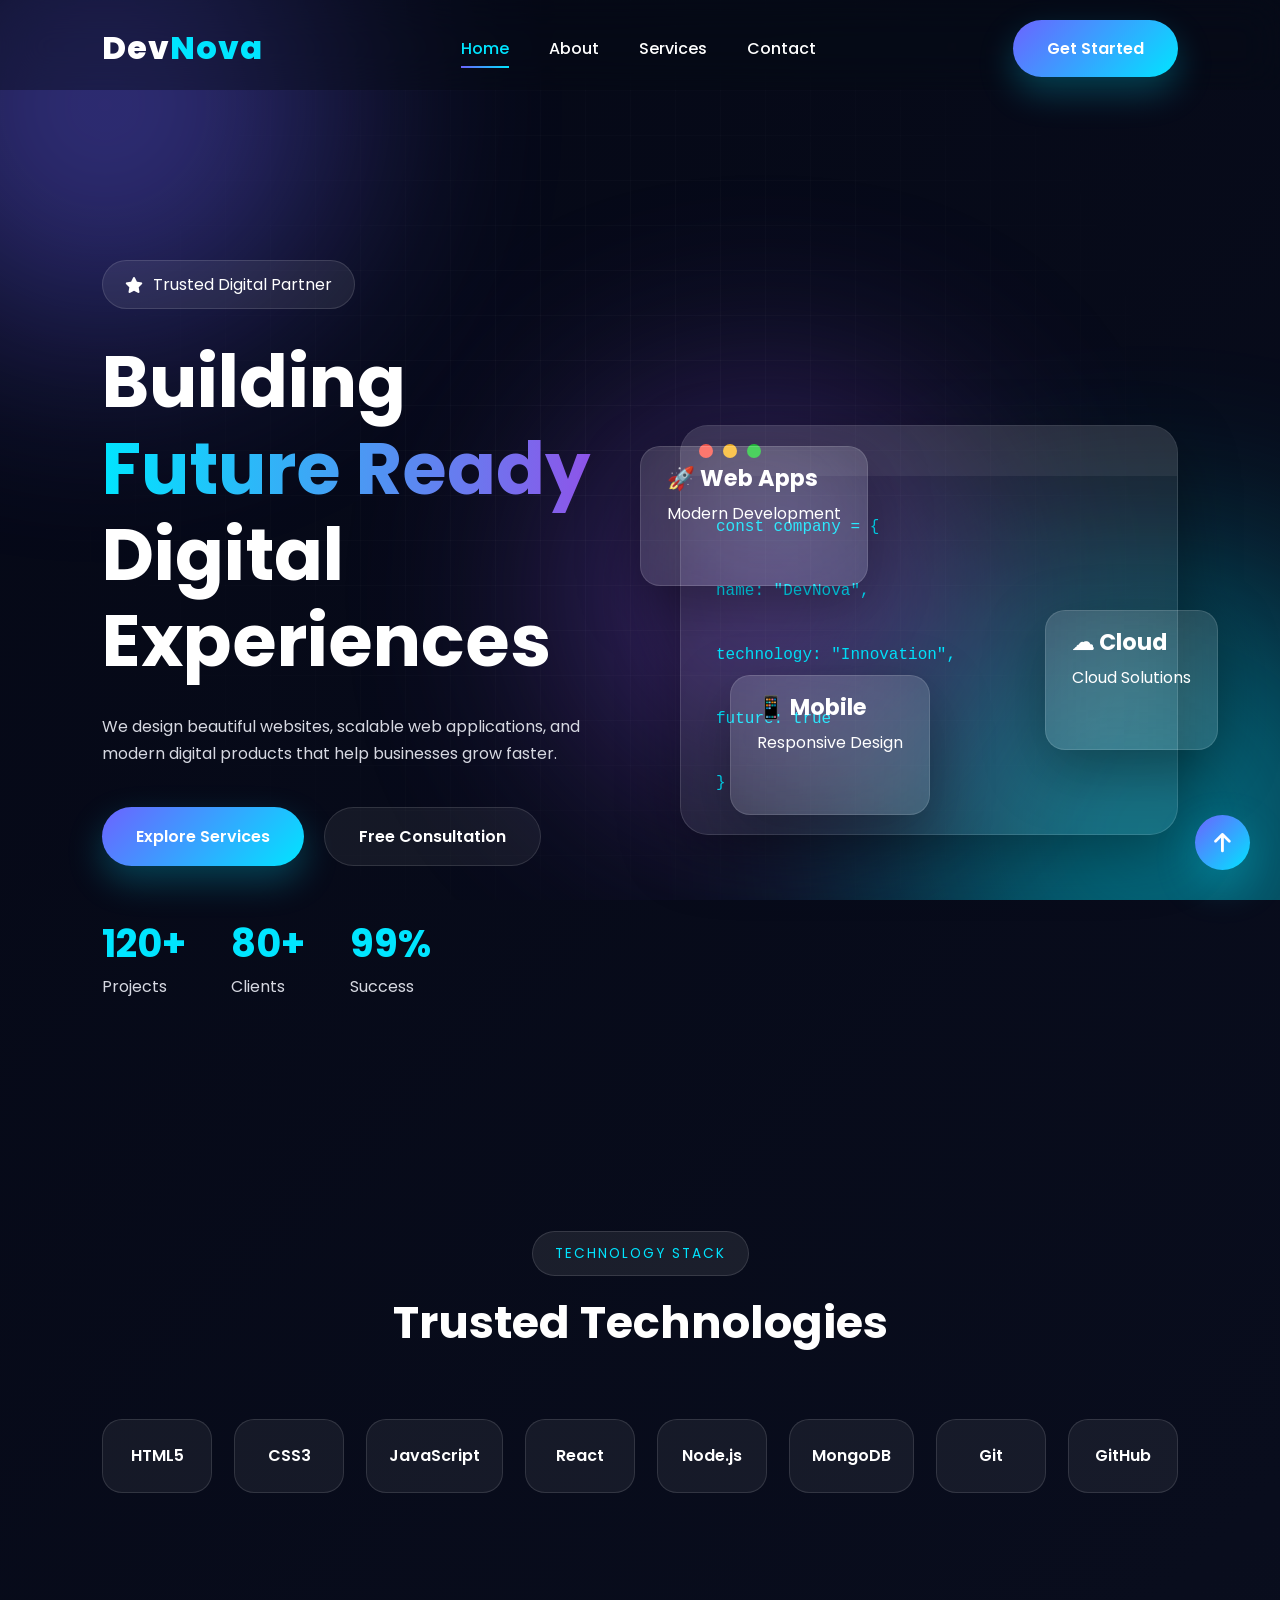
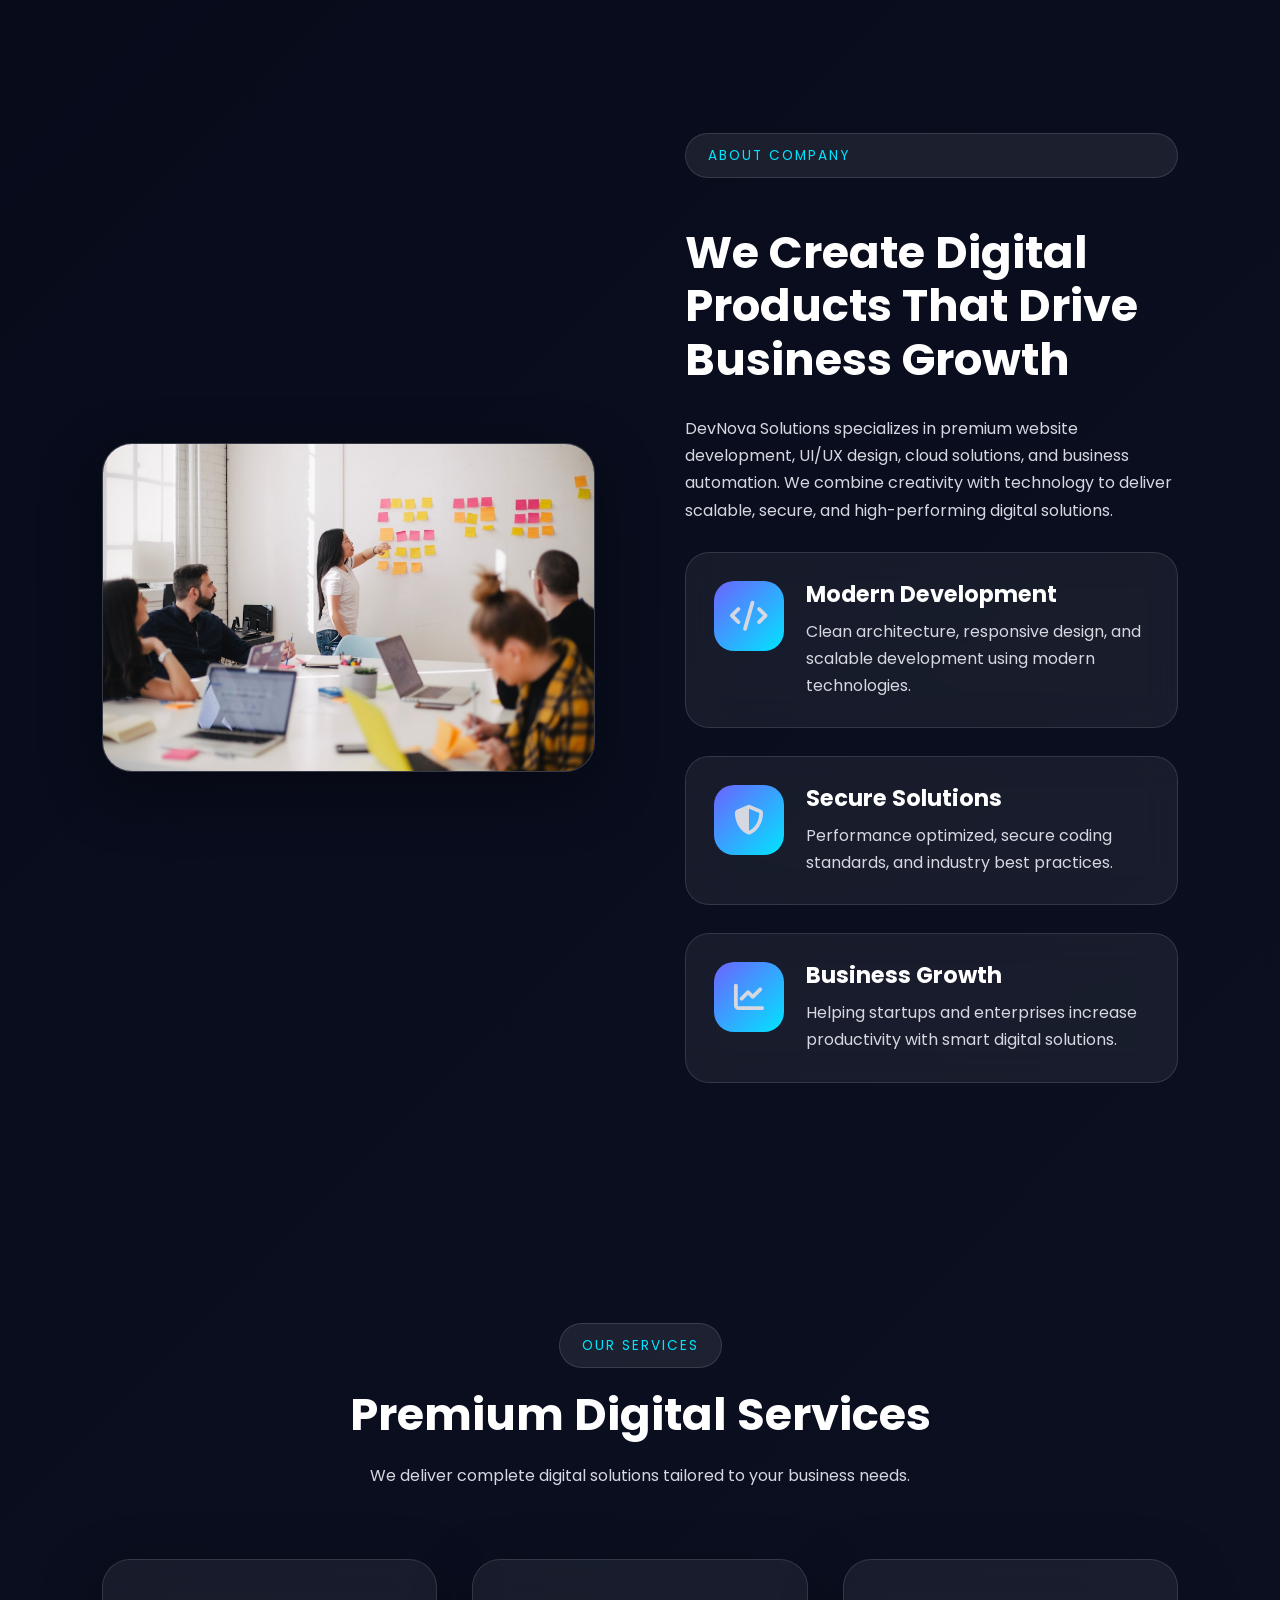
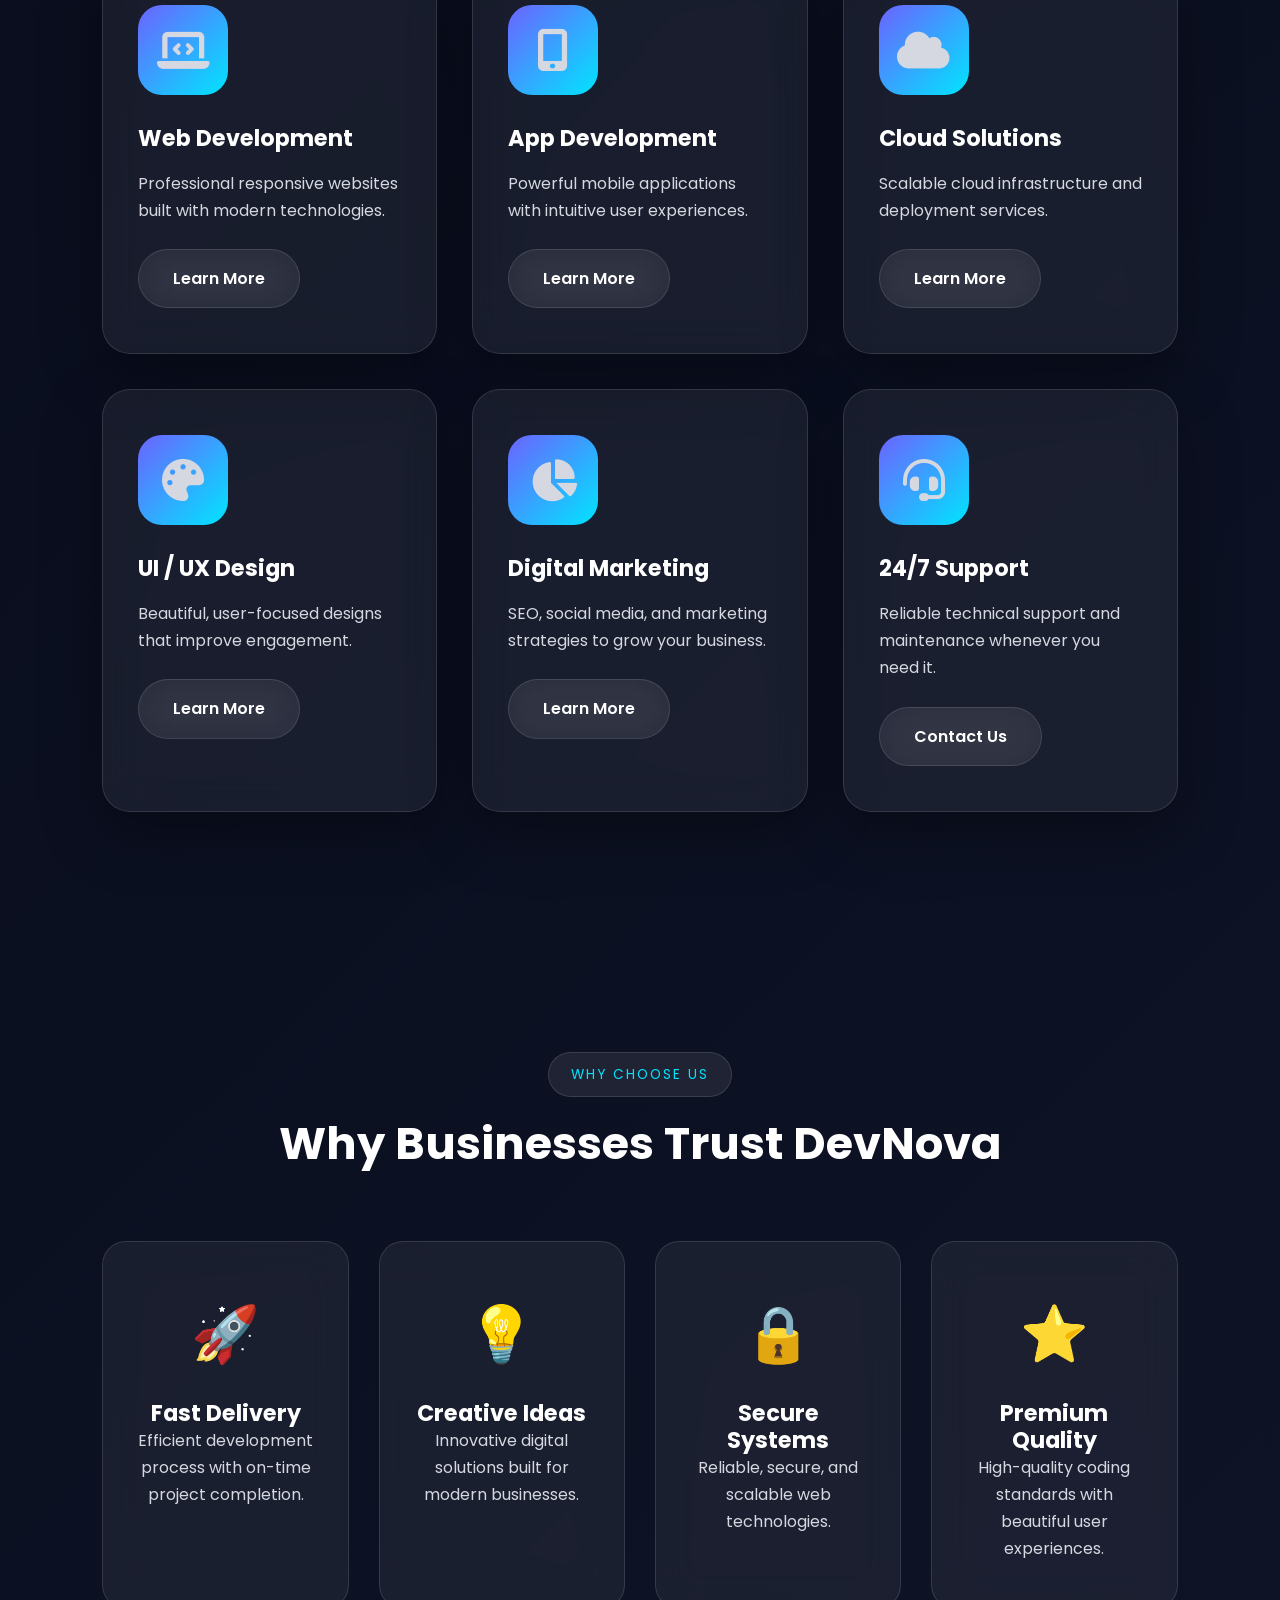
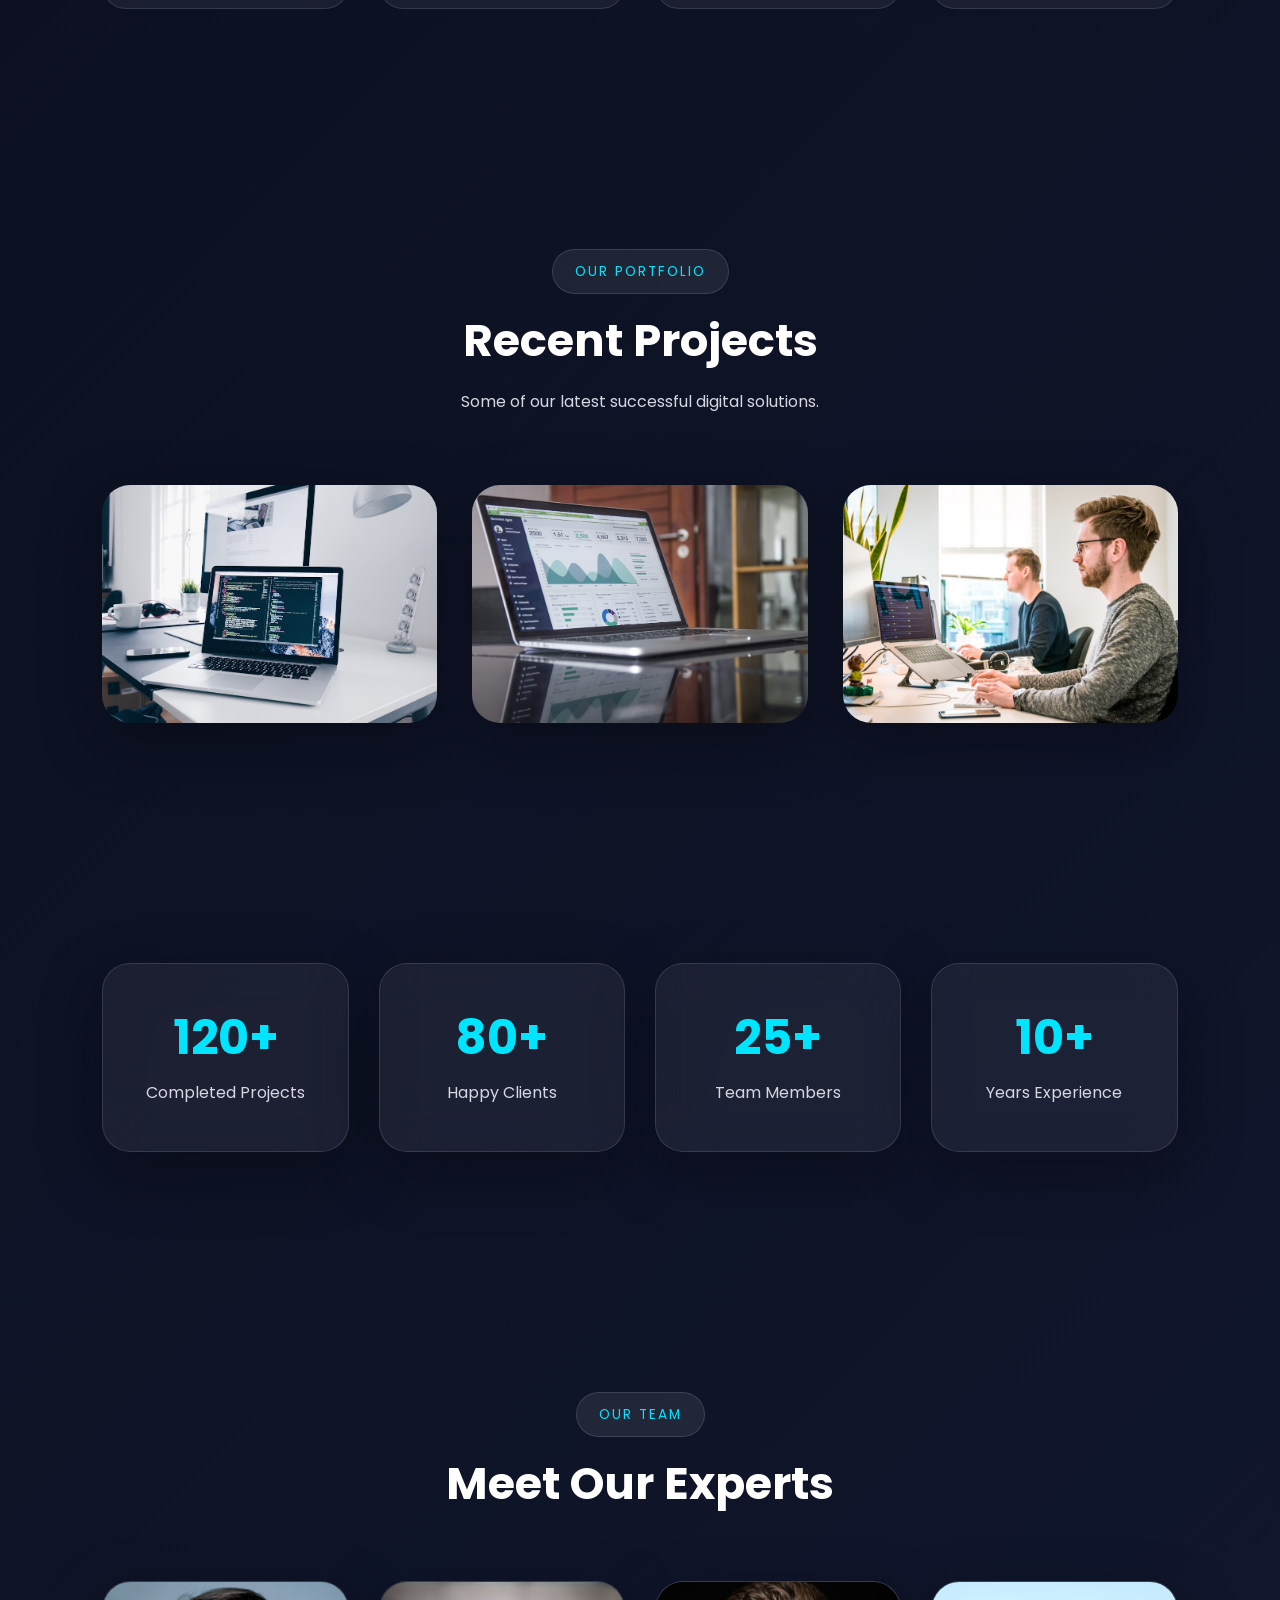
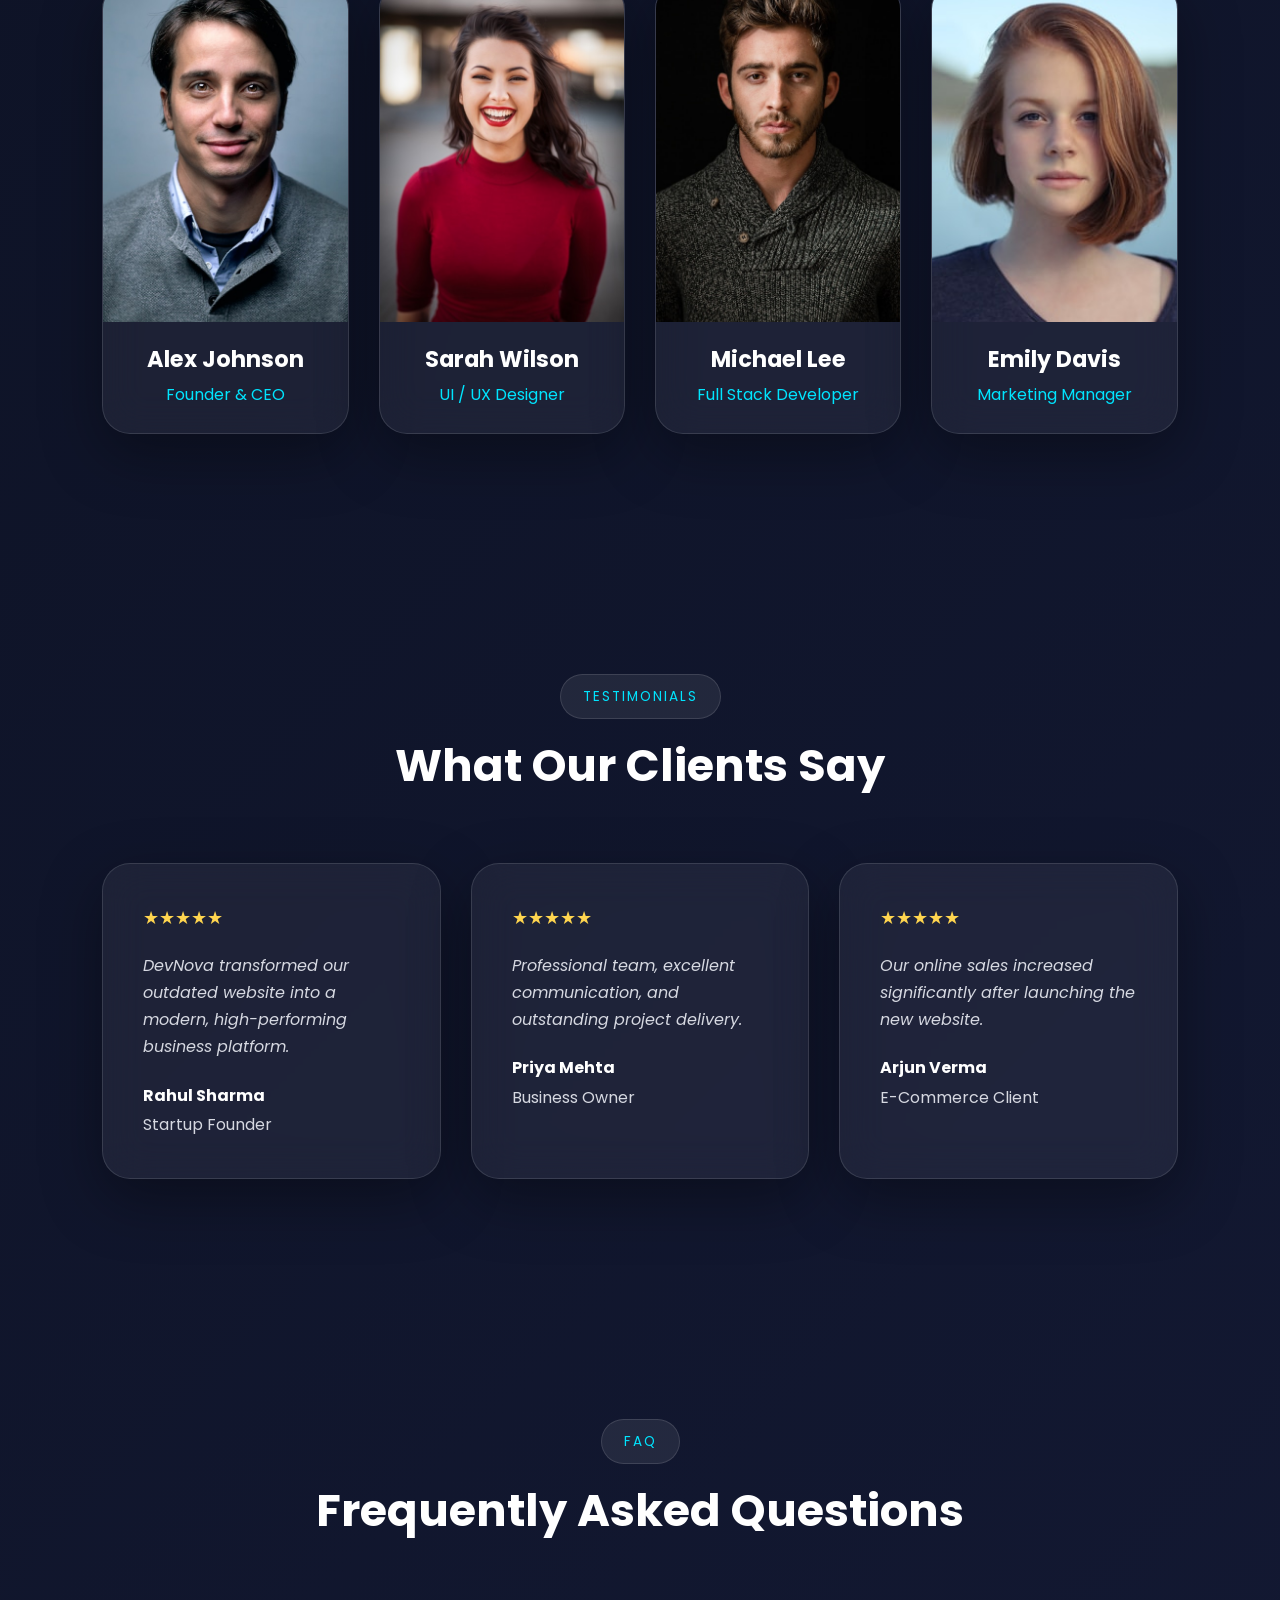
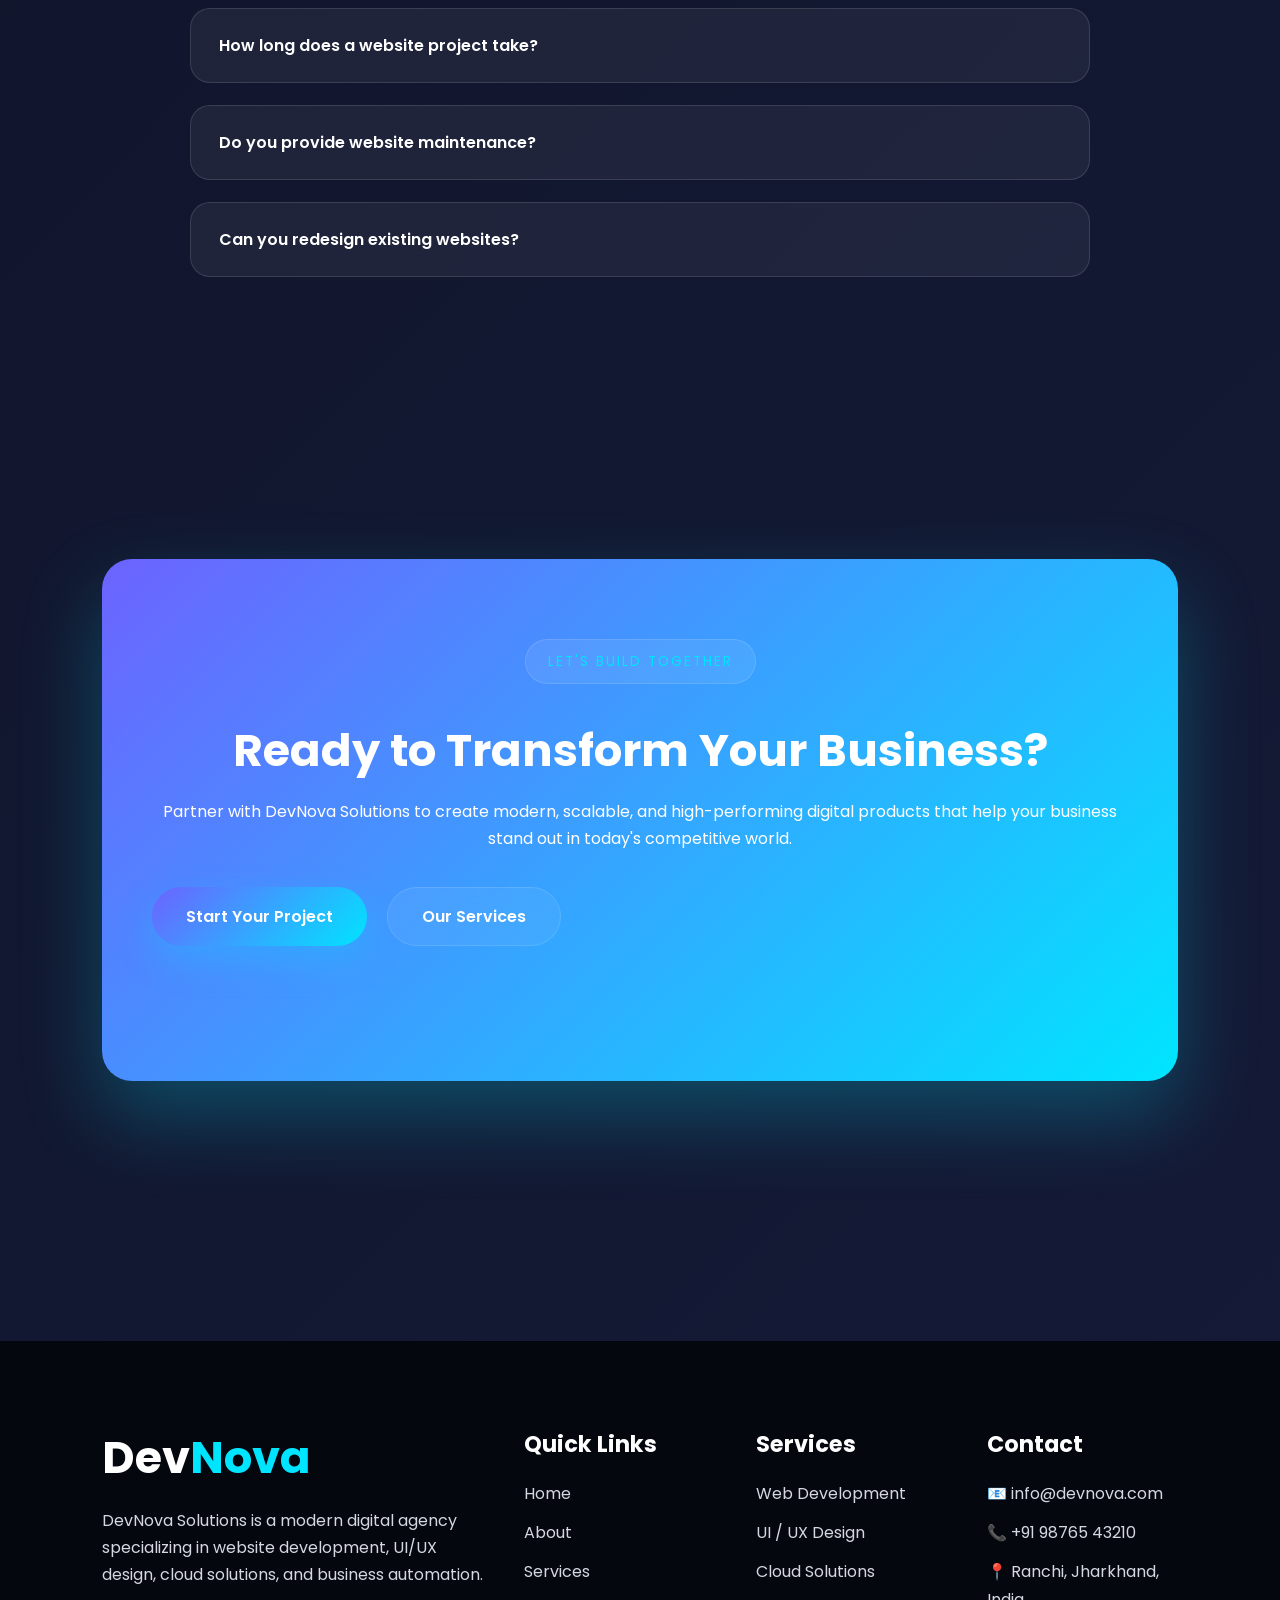
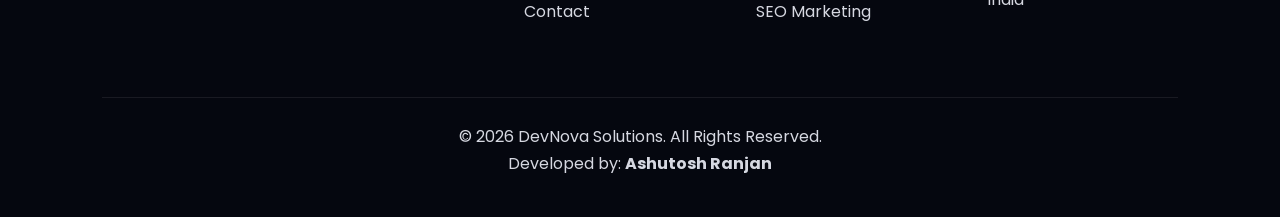
==== Week-04-WebDevelopment/index.html @ 5e46c058 "Add Week 04 Complete Web Development Project" ====
<!DOCTYPE html>
<html lang="en">

<head>

<meta charset="UTF-8">

<meta name="viewport" content="width=device-width, initial-scale=1.0">

<title>DevNova Solutions | Digital Innovation</title>

<meta name="description" content="Premium Web Development Company">

<link rel="preconnect" href="https://fonts.googleapis.com">

<link rel="preconnect" href="https://fonts.gstatic.com" crossorigin>

<link href="https://fonts.googleapis.com/css2?family=Poppins:wght@300;400;500;600;700;800&display=swap" rel="stylesheet">

<link rel="stylesheet" href="https://cdnjs.cloudflare.com/ajax/libs/font-awesome/6.6.0/css/all.min.css">

<link rel="stylesheet" href="css/style.css">

</head>

<body>

<div class="loader">
    <div class="loader-ring"></div>
</div>

<div class="progress-bar"></div>

<div class="background">

    <div class="blob blob1"></div>

    <div class="blob blob2"></div>

    <div class="blob blob3"></div>

    <div class="grid"></div>

</div>

<header>

<nav class="navbar">

<a href="index.html" class="logo">

Dev<span>Nova</span>

</a>

<ul class="nav-links">

<li><a href="index.html" class="active">Home</a></li>

<li><a href="about.html">About</a></li>

<li><a href="services.html">Services</a></li>

<li><a href="contact.html">Contact</a></li>

</ul>

<div class="nav-buttons">

<a href="contact.html" class="btn-primary">

Get Started

</a>

<div class="menu-toggle">

<span></span>

<span></span>

<span></span>

</div>

</div>

</nav>

</header>

<section class="hero">

<div class="hero-container">

<div class="hero-left">

<div class="hero-badge">

<i class="fas fa-star"></i>

Trusted Digital Partner

</div>

<h1>

Building

<span>Future Ready</span>

Digital Experiences

</h1>

<p>

We design beautiful websites, scalable web applications, and modern digital products that help businesses grow faster.

</p>

<div class="hero-buttons">

<a href="services.html" class="btn-primary">

Explore Services

</a>

<a href="contact.html" class="btn-secondary">

Free Consultation

</a>

</div>

<div class="hero-stats">

<div>

<h2>120+</h2>

<p>Projects</p>

</div>

<div>

<h2>80+</h2>

<p>Clients</p>

</div>

<div>

<h2>99%</h2>

<p>Success</p>

</div>

</div>

</div>

<div class="hero-right">

<div class="glass-window">

<div class="window-top">

<span></span>

<span></span>

<span></span>

</div>

<pre>
const company = {

name: "DevNova",

technology: "Innovation",

future: true

}
</pre>

</div>

<div class="floating-card card-one">

<h3>🚀 Web Apps</h3>

<p>Modern Development</p>

</div>

<div class="floating-card card-two">

<h3>☁ Cloud</h3>

<p>Cloud Solutions</p>

</div>

<div class="floating-card card-three">

<h3>📱 Mobile</h3>

<p>Responsive Design</p>

</div>

</div>

</div>

</section>

<section class="brands">

<div class="container">

<div class="section-title">

<span class="section-tag">

Technology Stack

</span>

<h2>

Trusted Technologies

</h2>

</div>

<div class="brand-slider">

<div>HTML5</div>

<div>CSS3</div>

<div>JavaScript</div>

<div>React</div>

<div>Node.js</div>

<div>MongoDB</div>

<div>Git</div>

<div>GitHub</div>

</div>

</div>

</section>

<section class="about">

<div class="about-container">

<div class="about-image">

<div class="image-card">

<img src="images/about/about-company.jpg" alt="About DevNova">

</div>

</div>

<div class="about-content">

<div class="section-tag">

About Company

</div>

<h2>

We Create Digital Products That Drive Business Growth

</h2>

<p>

DevNova Solutions specializes in premium website development, UI/UX design, cloud solutions, and business automation. We combine creativity with technology to deliver scalable, secure, and high-performing digital solutions.

</p>

<div class="feature-box">

<div class="feature-icon">

<i class="fas fa-code"></i>

</div>

<div>

<h3>Modern Development</h3>

<p>

Clean architecture, responsive design, and scalable development using modern technologies.

</p>

</div>

</div>

<div class="feature-box">

<div class="feature-icon">

<i class="fas fa-shield-alt"></i>

</div>

<div>

<h3>Secure Solutions</h3>

<p>

Performance optimized, secure coding standards, and industry best practices.

</p>

</div>

</div>

<div class="feature-box">

<div class="feature-icon">

<i class="fas fa-chart-line"></i>

</div>

<div>

<h3>Business Growth</h3>

<p>

Helping startups and enterprises increase productivity with smart digital solutions.

</p>

</div>

</div>

</div>

</div>

</section>

<section class="services">

<div class="container">

<div class="section-title">

<span class="section-tag">

Our Services

</span>

<h2>

Premium Digital Services

</h2>

<p>

We deliver complete digital solutions tailored to your business needs.

</p>

</div>

<div class="services-grid">

<div class="service-card">

<div class="service-icon">

<i class="fas fa-laptop-code"></i>

</div>

<h3>Web Development</h3>

<p>

Professional responsive websites built with modern technologies.

</p>

<a href="services.html" class="btn-secondary">

Learn More

</a>

</div>

<div class="service-card">

<div class="service-icon">

<i class="fas fa-mobile-alt"></i>

</div>

<h3>App Development</h3>

<p>

Powerful mobile applications with intuitive user experiences.

</p>

<a href="services.html" class="btn-secondary">

Learn More

</a>

</div>

<div class="service-card">

<div class="service-icon">

<i class="fas fa-cloud"></i>

</div>

<h3>Cloud Solutions</h3>

<p>

Scalable cloud infrastructure and deployment services.

</p>

<a href="services.html" class="btn-secondary">

Learn More

</a>

</div>

<div class="service-card">

<div class="service-icon">

<i class="fas fa-palette"></i>

</div>

<h3>UI / UX Design</h3>

<p>

Beautiful, user-focused designs that improve engagement.

</p>

<a href="services.html" class="btn-secondary">

Learn More

</a>

</div>

<div class="service-card">

<div class="service-icon">

<i class="fas fa-chart-pie"></i>

</div>

<h3>Digital Marketing</h3>

<p>

SEO, social media, and marketing strategies to grow your business.

</p>

<a href="services.html" class="btn-secondary">

Learn More

</a>

</div>

<div class="service-card">

<div class="service-icon">

<i class="fas fa-headset"></i>

</div>

<h3>24/7 Support</h3>

<p>

Reliable technical support and maintenance whenever you need it.

</p>

<a href="contact.html" class="btn-secondary">

Contact Us

</a>

</div>

</div>

</div>

</section>

<section class="why-us">

<div class="container">

<div class="section-title">

<span class="section-tag">

Why Choose Us

</span>

<h2>

Why Businesses Trust DevNova

</h2>

</div>

<div class="why-grid">

<div class="why-card">

🚀

<h3>Fast Delivery</h3>

<p>

Efficient development process with on-time project completion.

</p>

</div>

<div class="why-card">

💡

<h3>Creative Ideas</h3>

<p>

Innovative digital solutions built for modern businesses.

</p>

</div>

<div class="why-card">

🔒

<h3>Secure Systems</h3>

<p>

Reliable, secure, and scalable web technologies.

</p>

</div>

<div class="why-card">

⭐

<h3>Premium Quality</h3>

<p>

High-quality coding standards with beautiful user experiences.

</p>

</div>

</div>

</div>

</section>

<section class="portfolio">

<div class="container">

<div class="section-title">

<span class="section-tag">

Our Portfolio

</span>

<h2>

Recent Projects

</h2>

<p>

Some of our latest successful digital solutions.

</p>

</div>

<div class="portfolio-grid">

<div class="portfolio-card">

<img src="images/gallery/project-1.jpg" alt="Project 1">

<div class="portfolio-overlay">

<h3>Business Website</h3>

<p>Modern Corporate Solution</p>

</div>

</div>

<div class="portfolio-card">

<img src="images/gallery/project-2.jpg" alt="Project 2">

<div class="portfolio-overlay">

<h3>E-Commerce Platform</h3>

<p>Online Shopping Experience</p>

</div>

</div>

<div class="portfolio-card">

<img src="images/gallery/project-3.jpg" alt="Project 3">

<div class="portfolio-overlay">

<h3>Mobile Dashboard</h3>

<p>Analytics & Reporting</p>

</div>

</div>

</div>

</div>

</section>

<section class="stats">

<div class="container">

<div class="stats-grid">

<div class="stat-card">

<h2>120+</h2>

<p>Completed Projects</p>

</div>

<div class="stat-card">

<h2>80+</h2>

<p>Happy Clients</p>

</div>

<div class="stat-card">

<h2>25+</h2>

<p>Team Members</p>

</div>

<div class="stat-card">

<h2>10+</h2>

<p>Years Experience</p>

</div>

</div>

</div>

</section>

<section class="team">

<div class="container">

<div class="section-title">

<span class="section-tag">

Our Team

</span>

<h2>

Meet Our Experts

</h2>

</div>

<div class="team-grid">

<div class="team-card">

<img src="images/team/member-1.jpg" alt="CEO">

<h3>Alex Johnson</h3>

<span>Founder & CEO</span>

</div>

<div class="team-card">

<img src="images/team/member-2.jpg" alt="Designer">

<h3>Sarah Wilson</h3>

<span>UI / UX Designer</span>

</div>

<div class="team-card">

<img src="images/team/member-3.jpg" alt="Developer">

<h3>Michael Lee</h3>

<span>Full Stack Developer</span>

</div>

<div class="team-card">

<img src="images/team/member-4.jpg" alt="Marketing">

<h3>Emily Davis</h3>

<span>Marketing Manager</span>

</div>

</div>

</div>

</section>

<section class="testimonials">

<div class="container">

<div class="section-title">

<span class="section-tag">

Testimonials

</span>

<h2>

What Our Clients Say

</h2>

</div>

<div class="testimonial-grid">

<div class="testimonial-card">

<p>

DevNova transformed our outdated website into a modern, high-performing business platform.

</p>

<h4>Rahul Sharma</h4>

<span>Startup Founder</span>

</div>

<div class="testimonial-card">

<p>

Professional team, excellent communication, and outstanding project delivery.

</p>

<h4>Priya Mehta</h4>

<span>Business Owner</span>

</div>

<div class="testimonial-card">

<p>

Our online sales increased significantly after launching the new website.

</p>

<h4>Arjun Verma</h4>

<span>E-Commerce Client</span>

</div>

</div>

</div>

</section>

<section class="faq">

<div class="container">

<div class="section-title">

<span class="section-tag">

FAQ

</span>

<h2>

Frequently Asked Questions

</h2>

</div>

<div class="faq-container">

<div class="faq-item">

<button class="faq-question">

How long does a website project take?

</button>

<div class="faq-answer">

<p>

Most business websites are completed within 2–6 weeks depending on the project scope.

</p>

</div>

</div>

<div class="faq-item">

<button class="faq-question">

Do you provide website maintenance?

</button>

<div class="faq-answer">

<p>

Yes. We offer maintenance, updates, backups, and technical support.

</p>

</div>

</div>

<div class="faq-item">

<button class="faq-question">

Can you redesign existing websites?

</button>

<div class="faq-answer">

<p>

Absolutely. We modernize outdated websites with better design, speed, and responsiveness.

</p>

</div>

</div>

</div>

</div>

</section>

<section class="cta">

<div class="cta-content">

<span class="section-tag">

Let's Build Together

</span>

<h2>

Ready to Transform Your Business?

</h2>

<p>

Partner with DevNova Solutions to create modern, scalable, and high-performing digital products that help your business stand out in today's competitive world.

</p>

<div class="hero-buttons">

<a href="contact.html" class="btn-primary">

Start Your Project

</a>

<a href="services.html" class="btn-secondary">

Our Services

</a>

</div>

</div>

</section>

<footer>

<div class="footer-container">

<div class="footer-column">

<h2>

Dev<span style="color:#00E5FF;">Nova</span>

</h2>

<p>

DevNova Solutions is a modern digital agency specializing in website development, UI/UX design, cloud solutions, and business automation.

</p>

</div>

<div class="footer-column">

<h3>

Quick Links

</h3>

<ul>

<li><a href="index.html">Home</a></li>

<li><a href="about.html">About</a></li>

<li><a href="services.html">Services</a></li>

<li><a href="contact.html">Contact</a></li>

</ul>

</div>

<div class="footer-column">

<h3>

Services

</h3>

<ul>

<li><a href="#">Web Development</a></li>

<li><a href="#">UI / UX Design</a></li>

<li><a href="#">Cloud Solutions</a></li>

<li><a href="#">SEO Marketing</a></li>

</ul>

</div>

<div class="footer-column">

<h3>

Contact

</h3>

<ul>

<li>📧 info@devnova.com</li>

<li>📞 +91 98765 43210</li>

<li>📍 Ranchi, Jharkhand, India</li>

</ul>

</div>

</div>

<div class="footer-bottom">

<p>

© 2026 DevNova Solutions. All Rights Reserved. <br>
Developed by: <strong>Ashutosh Ranjan</strong>

</p>

</div>

</footer>

<button class="back-to-top">

<i class="fas fa-arrow-up"></i>

</button>

<script src="js/script.js"></script>

</body>

</html>
---- Week-04-WebDevelopment/css/style.css ----
/*==================================================
GOOGLE FONT
==================================================*/

@import url('https://fonts.googleapis.com/css2?family=Poppins:wght@300;400;500;600;700;800&display=swap');

/*==================================================
CSS VARIABLES
==================================================*/

:root {
    --primary: #6C63FF;
    --secondary: #8E54E9;
    --accent: #00E5FF;
    --success: #00C896;
    --warning: #FFB800;
    --danger: #FF5F56;
    --dark: #070B14;
    --dark-light: #101828;
    --card: rgba(255,255,255,.08);
    --border: rgba(255,255,255,.12);
    --white: #FFFFFF;
    --text: #D6D8E1;
    --shadow: 0 20px 60px rgba(0,0,0,.35);
    --radius: 24px;
    --transition: .35s ease;
}

/*==================================================
RESET
==================================================*/

*{

    margin:0;

    padding:0;

    box-sizing:border-box;

}

html{

    scroll-behavior:smooth;

}

body{

    font-family:'Poppins',sans-serif;

    background:linear-gradient(135deg,#050816,#0D1224,#151B38);

    color:var(--text);

    overflow-x:hidden;

    line-height:1.7;

}

/*==================================================
GLOBAL
==================================================*/

img{

    display:block;

    width:100%;

    max-width:100%;

}

a{

    text-decoration:none;

    color:inherit;

}

button{

    font-family:inherit;

    cursor:pointer;

    border:none;

    outline:none;

}

ul{

    list-style:none;

}

section{

    position:relative;

    padding:120px 8%;

    overflow:hidden;

}

.container{

    width:100%;

    max-width:1350px;

    margin:auto;

}

/*==================================================
TYPOGRAPHY
==================================================*/

h1,
h2,
h3,
h4{

    color:var(--white);

    line-height:1.2;

    font-weight:700;

}

h1{

    font-size:4.5rem;

}

h2{

    font-size:2.8rem;

}

h3{

    font-size:1.4rem;

}

p{

    font-size:1rem;

    color:var(--text);

}

/*==================================================
CUSTOM SCROLLBAR
==================================================*/

::-webkit-scrollbar{

    width:10px;

}

::-webkit-scrollbar-track{

    background:#090B15;

}

::-webkit-scrollbar-thumb{

    background:linear-gradient(var(--primary),var(--accent));

    border-radius:20px;

}

/*==================================================
TEXT SELECTION
==================================================*/

::selection{

    background:var(--accent);

    color:#fff;

}

/*==================================================
LOADER
==================================================*/
/*
.loader{

    position:fixed;

    inset:0;

    background:#050816;

    display:flex;

    justify-content:center;

    align-items:center;

    z-index:99999;

    transition:.6s ease;

} */
/*
.loader-ring{

    width:75px;

    height:75px;

    border-radius:50%;

    border:6px solid rgba(255,255,255,.08);

    border-top:6px solid var(--accent);

    animation:spin 1s linear infinite;

} */

/*==================================================
SCROLL PROGRESS
==================================================*/

.progress-bar{

    position:fixed;

    top:0;

    left:0;

    width:0;

    height:4px;

    background:linear-gradient(90deg,var(--primary),var(--accent));

    z-index:9999;

}

/*==================================================
BACKGROUND
==================================================*/

.background{

    position:fixed;

    inset:0;

    overflow:hidden;

    z-index:-2;

}

.blob{

    position:absolute;

    border-radius:50%;

    filter:blur(120px);

    opacity:.45;

}

.blob1{

    width:450px;

    height:450px;

    background:#6C63FF;

    top:-120px;

    left:-120px;

}

.blob2{

    width:500px;

    height:500px;

    background:#00E5FF;

    bottom:-180px;

    right:-120px;

}

.blob3{

    width:380px;

    height:380px;

    background:#8E54E9;

    top:45%;

    left:45%;

}

.grid{

    position:absolute;

    inset:0;

    background-image:

    linear-gradient(rgba(255,255,255,.03) 1px,transparent 1px),

    linear-gradient(90deg,rgba(255,255,255,.03) 1px,transparent 1px);

    background-size:45px 45px;

    mask-image:radial-gradient(circle at center,black,transparent 80%);

}

/*==================================================
BUTTONS
==================================================*/

.btn-primary,

.btn-secondary{

    display:inline-flex;

    align-items:center;

    justify-content:center;

    padding:15px 34px;

    border-radius:50px;

    font-weight:600;

    transition:var(--transition);

}

.btn-primary{

    background:linear-gradient(135deg,var(--primary),var(--accent));

    color:#fff;

    box-shadow:0 15px 35px rgba(0,229,255,.25);

}

.btn-primary:hover{

    transform:translateY(-6px);

}

.btn-secondary{

    border:1px solid var(--border);

    background:rgba(255,255,255,.06);

    backdrop-filter:blur(20px);

    color:#fff;

}

.btn-secondary:hover{

    background:rgba(255,255,255,.12);

    transform:translateY(-6px);

}

/*==================================================
SECTION TITLE
==================================================*/

.section-title{

    text-align:center;

    max-width:750px;

    margin:0 auto 70px;

}

.section-tag{

    display:inline-block;

    padding:10px 22px;

    margin-bottom:20px;

    border-radius:50px;

    background:rgba(255,255,255,.08);

    border:1px solid var(--border);

    color:var(--accent);

    font-size:.85rem;

    text-transform:uppercase;

    letter-spacing:2px;

}

.section-title h2{

    margin-bottom:20px;

}

/*==================================================
GLASS CARD
==================================================*/

.glass{

    background:var(--card);

    border:1px solid var(--border);

    backdrop-filter:blur(20px);

    border-radius:var(--radius);

    box-shadow:var(--shadow);

}


/*==================================================
HEADER
==================================================*/

header{

    position:fixed;

    height:90px;

    display:flex;

    top:0;

    left:0;

    width:100%;

    z-index:10000;

    padding:20px 8%;

    transition:var(--transition);

    background:rgba(7,11,20,.4);

    backdrop-filter: blur(20px); /* This creates the glassmorphism blur */
    -webkit-backdrop-filter: blur(20px); /* For Safari support */

}

header.scrolled{

    background:rgba(7,11,20,.82);

    backdrop-filter:blur(85px);

    -webkit-backdrop-filter: blur(85px);

    box-shadow:0 15px 40px rgba(0,0,0,.35);

}

/*==================================================
NAVBAR
==================================================*/

.navbar{
    width: 100%;

    max-width:1400px;

    margin:auto;

    display:flex;

    justify-content:space-between;

    align-items:center;

}

.logo{

    font-size:2rem;

    font-weight:800;

    color:var(--white);

    letter-spacing:1px;

    position:relative;

    z-index:2000;

    display:flex;

}

.logo span{

    color:var(--accent);

}

.nav-links{

    display:flex;

    align-items:center;

    gap:40px;

}

.nav-links a{

    position:relative;

    color:var(--white);

    font-weight:500;

    transition:var(--transition);

}

.nav-links a::after{

    content:"";

    position:absolute;

    left:0;

    bottom:-8px;

    width:0;

    height:2px;

    background:linear-gradient(90deg,var(--primary),var(--accent));

    transition:var(--transition);

}

.nav-links a:hover::after,

.nav-links a.active::after{

    width:100%;

}

.nav-links a:hover,

.nav-links a.active{

    color:var(--accent);

}

.nav-buttons{

    display:flex;

    align-items:center;

    gap:18px;

}

.theme-btn{

    width:48px;

    height:48px;

    border-radius:50%;

    background:rgba(255,255,255,.08);

    border:1px solid var(--border);

    color:#fff;

    font-size:1.2rem;

    transition:var(--transition);

}

.theme-btn:hover{

    transform:rotate(180deg);

    background:var(--primary);

}

.menu-toggle{

    display:none;

    flex-direction:column;

    gap:6px;

    cursor:pointer;

}

.menu-toggle span{

    width:28px;

    height:3px;

    border-radius:10px;

    background:#fff;

    transition:var(--transition);

}

/*==================================================
HERO
==================================================*/

.hero{

    min-height:100vh;

    display:flex;

    justify-content:center;

    padding:220px 8% 120px;

    position:relative;

    overflow:hidden;

    z-index:1;

}

.hero-container{

    width:100%;

    max-width:1400px;

    margin:0 auto;

    display:grid;

    grid-template-columns:1fr 1fr;

    align-items:center;

    gap:80px;

}

.hero-left{

    position:relative;

}

.hero-right{

    position:relative;

    display:flex;

    justify-content:flex-end;

}

.hero-badge{

    display:inline-flex;

    align-items:center;

    gap:10px;

    padding:10px 22px;

    margin-bottom:30px;

    border-radius:50px;

    background:rgba(255,255,255,.08);

    border:1px solid var(--border);

    color:#fff;

    backdrop-filter:blur(20px);

}

.hero h1{

    margin-bottom:28px;

}

.hero h1 span{

    background:linear-gradient(90deg,var(--accent),var(--secondary));

    -webkit-background-clip:text;

    color:transparent;

}

.hero p{

    max-width:620px;

    margin-bottom:40px;

}

.hero-buttons{

    display:flex;

    gap:20px;

    margin-bottom:55px;

}

.hero-stats{

    display:flex;

    gap:45px;

}

.hero-stats h2{

    font-size:2.4rem;

    color:var(--accent);

}

.hero-stats p{

    margin-top:6px;

}

/*==================================================
RIGHT HERO
==================================================*/

.hero-right{

    position:relative;

    display:flex;

    justify-content:center;

    align-items:center;

}

.glass-window{

    width:100%;

    max-width:560px;

    overflow:hidden;

    border-radius:28px;

    background:rgba(255,255,255,.08);

    border:1px solid var(--border);

    backdrop-filter:blur(50px);

    -webkit-backdrop-filter: blur(50px);

    box-shadow:var(--shadow);

}

.window-top{

    display:flex;

    gap:10px;

    padding:18px;

    background:rgba(255,255,255,.06);

}

.window-top span{

    width:14px;

    height:14px;

    border-radius:50%;

}

.window-top span:nth-child(1){

    background:#ff5f56;

}

.window-top span:nth-child(2){

    background:#ffbd2f;

}

.window-top span:nth-child(3){

    background:#27c93f;

}

.glass-window pre{

    padding:35px;

    color:var(--accent);

    font-size:1rem;

    line-height:2;

    overflow:auto;

}

/*==================================================
FLOATING CARDS
==================================================*/

.floating-card{

    position:absolute;

    padding:18px 26px;

    border-radius:20px;

    background:rgba(255,255,255,.12);

    border:1px solid var(--border);

    backdrop-filter:blur(50px);

    -webkit-backdrop-filter: blur(50px);

    box-shadow:var(--shadow);

    color:#fff;

    z-index: 10;

}

.floating-card p{

    color:#fff;

    margin-top:8px;

}

.card-one{

    top:5%;

    left:-40px;

}

.card-two{

    right:-40px;

    top:45%;

}

.card-three{

    bottom:5%;

    left:10%;

}

/*==================================================
BRANDS
==================================================*/

.brands{

    padding-top:70px;

}

.brand-slider{

    display:grid;

    grid-template-columns:repeat(8,1fr);

    gap:22px;

}

.brand-slider div{

    padding:22px;

    text-align:center;

    border-radius:20px;

    background:rgba(255,255,255,.06);

    border:1px solid var(--border);

    transition:var(--transition);

    color:#fff;

    font-weight:600;

}

.brand-slider div:hover{

    transform:translateY(-10px);

    background:linear-gradient(135deg,var(--primary),var(--accent));

    box-shadow:0 20px 40px rgba(0,229,255,.25);

}


/*==================================================
ABOUT SECTION
==================================================*/

.about{

    padding:120px 8%;

}

.about-container{

    max-width:1400px;

    margin:auto;

    display:grid;

    grid-template-columns:1fr 1fr;

    gap:90px;

    align-items:center;

}

.about-image{

    display:flex;

    justify-content:center;

}

.image-card{

    position:relative;

    overflow:hidden;

    border-radius:30px;

    background:rgba(255,255,255,.08);

    border:1px solid var(--border);

    backdrop-filter:blur(20px);

    box-shadow:var(--shadow);

}

.image-card::before{

    content:"";

    position:absolute;

    inset:0;

    background:linear-gradient(135deg,
    rgba(108,99,255,.15),
    rgba(0,229,255,.08));

    opacity:0;

    transition:var(--transition);

}

.image-card:hover::before{

    opacity:1;

}

.image-card img{

    transition:.6s ease;

}

.image-card:hover img{

    transform:scale(1.08);

}

.about-content{

    display:flex;

    flex-direction:column;

    gap:28px;

}

.feature-box{

    display:flex;

    gap:22px;

    align-items:flex-start;

    padding:28px;

    border-radius:24px;

    background:rgba(255,255,255,.06);

    border:1px solid var(--border);

    backdrop-filter:blur(18px);

    transition:var(--transition);

}

.feature-box:hover{

    transform:translateX(12px);

    border-color:var(--accent);

    box-shadow:0 20px 45px rgba(0,229,255,.18);

}

.feature-icon{

    width:70px;

    height:70px;

    display:flex;

    align-items:center;

    justify-content:center;

    border-radius:20px;

    flex-shrink:0;

    background:linear-gradient(135deg,var(--primary),var(--accent));

    font-size:30px;

}

.feature-box h3{

    margin-bottom:10px;

}

/*==================================================
SERVICES
==================================================*/

.services{

    padding:120px 8%;

}

.services-grid{

    max-width:1400px;

    margin:auto;

    display:grid;

    grid-template-columns:repeat(3,1fr);

    gap:35px;

}

.service-card{

    position:relative;

    overflow:hidden;

    padding:45px 35px;

    border-radius:28px;

    background:rgba(255,255,255,.06);

    border:1px solid var(--border);

    backdrop-filter:blur(20px);

    transition:var(--transition);

    box-shadow:var(--shadow);

}

.service-card::before{

    content:"";

    position:absolute;

    top:0;

    left:-120%;

    width:60%;

    height:100%;

    background:linear-gradient(

        90deg,

        transparent,

        rgba(255,255,255,.18),

        transparent

    );

    transition:.8s;

}

.service-card:hover::before{

    left:160%;

}

.service-card:hover{

    transform:translateY(-15px);

    border-color:var(--accent);

}

.service-icon{

    width:90px;

    height:90px;

    display:flex;

    justify-content:center;

    align-items:center;

    border-radius:24px;

    background:linear-gradient(135deg,var(--primary),var(--accent));

    font-size:42px;

    margin-bottom:30px;

}

.service-card h3{

    margin-bottom:18px;

}

.service-card p{

    margin-bottom:25px;

}

/*==================================================
WHY CHOOSE US
==================================================*/

.why-us{

    padding:120px 8%;

}

.why-grid{

    max-width:1400px;

    margin:auto;

    display:grid;

    grid-template-columns:repeat(4,1fr);

    gap:30px;

}

.why-card{

    padding:45px 30px;

    text-align:center;

    border-radius:24px;

    background:rgba(255,255,255,.06);

    border:1px solid var(--border);

    backdrop-filter:blur(20px);

    transition:var(--transition);

    font-size:55px;

}

.why-card h3{

    margin-top:20px;

}

.why-card:hover{

    transform:translateY(-15px) rotate(-2deg);

    background:linear-gradient(135deg,var(--primary),var(--secondary));

}

/*==================================================
PORTFOLIO
==================================================*/

.portfolio{

    padding:120px 8%;

}

.portfolio-grid{

    max-width:1400px;

    margin:auto;

    display:grid;

    grid-template-columns:repeat(3,1fr);

    gap:35px;

}

.portfolio-card{

    position:relative;

    overflow:hidden;

    border-radius:28px;

    cursor:pointer;

    box-shadow:var(--shadow);

}

.portfolio-card img{

    height:100%;

    object-fit:cover;

    transition:.7s ease;

}

.portfolio-overlay{

    position:absolute;

    inset:0;

    display:flex;

    justify-content:center;

    align-items:center;

    flex-direction:column;

    background:rgba(0,0,0,.72);

    opacity:0;

    transition:var(--transition);

}

.portfolio-overlay h3{

    transform:translateY(25px);

    transition:var(--transition);

}

.portfolio-card:hover img{

    transform:scale(1.12);

}

.portfolio-card:hover .portfolio-overlay{

    opacity:1;

}

.portfolio-card:hover .portfolio-overlay h3{

    transform:translateY(0);

}


/*==================================================
STATISTICS
==================================================*/

.stats{

    padding:120px 8%;

}

.stats-grid{

    max-width:1400px;

    margin:auto;

    display:grid;

    grid-template-columns:repeat(4,1fr);

    gap:30px;

}

.stat-card{

    position:relative;

    overflow:hidden;

    padding:45px 25px;

    text-align:center;

    border-radius:28px;

    background:rgba(255,255,255,.06);

    border:1px solid var(--border);

    backdrop-filter:blur(20px);

    transition:var(--transition);

    box-shadow:var(--shadow);

}

.stat-card::before{

    content:"";

    position:absolute;

    inset:0;

    background:linear-gradient(
        135deg,
        rgba(108,99,255,.18),
        rgba(0,229,255,.08)
    );

    opacity:0;

    transition:var(--transition);

}

.stat-card:hover::before{

    opacity:1;

}

.stat-card:hover{

    transform:translateY(-12px);

}

.stat-card h2{

    position:relative;

    font-size:3rem;

    color:var(--accent);

    margin-bottom:12px;

    z-index:1;

}

.stat-card p{

    position:relative;

    z-index:1;

}

/*==================================================
TEAM
==================================================*/

.team{

    padding:120px 8%;

}

.team-grid{

    max-width:1400px;

    margin:auto;

    display:grid;

    grid-template-columns:repeat(4,1fr);

    gap:30px;

}

.team-card{

    overflow:hidden;

    border-radius:28px;

    text-align:center;

    background:rgba(255,255,255,.06);

    border:1px solid var(--border);

    backdrop-filter:blur(20px);

    transition:var(--transition);

    box-shadow:var(--shadow);

}

.team-card:hover{

    transform:translateY(-15px);

}

.team-card img{

    height:340px;

    object-fit:cover;

    transition:.6s;

}

.team-card:hover img{

    transform:scale(1.08);

}

.team-card h3{

    margin:24px 0 8px;

}

.team-card span{

    display:block;

    color:var(--accent);

    margin-bottom:25px;

}

/*==================================================
TESTIMONIALS
==================================================*/

.testimonials{

    padding:120px 8%;

}

.testimonial-grid{

    max-width:1400px;

    margin:auto;

    display:grid;

    grid-template-columns:repeat(3,1fr);

    gap:30px;

}

.testimonial-card{

    position:relative;

    padding:40px;

    border-radius:28px;

    background:rgba(255,255,255,.06);

    border:1px solid var(--border);

    backdrop-filter:blur(20px);

    transition:var(--transition);

    box-shadow:var(--shadow);

}

.testimonial-card::before{

    content:"★★★★★";

    display:block;

    color:#FFD54F;

    font-size:1.1rem;

    margin-bottom:18px;

}

.testimonial-card:hover{

    transform:translateY(-12px);

}

.testimonial-card p{

    font-style:italic;

    margin-bottom:25px;

}

.testimonial-card h4{

    margin-bottom:6px;

}

/*==================================================
FAQ
==================================================*/

.faq{

    padding:120px 8%;

}

.faq-container{

    max-width:900px;

    margin:auto;

}

.faq-item{

    margin-bottom:22px;

    border-radius:20px;

    overflow:hidden;

    background:rgba(255,255,255,.06);

    border:1px solid var(--border);

}

.faq-question{

    width:100%;

    padding:24px 28px;

    background:none;

    border:none;

    color:#fff;

    font-size:1rem;

    font-weight:600;

    text-align:left;

    cursor:pointer;

}

.faq-answer{

    display:none;

    padding:0 28px 28px;

}

/*==================================================
CALL TO ACTION
==================================================*/

.cta{

    padding:140px 8%;

}

.cta-content{

    max-width:1200px;

    margin:auto;

    text-align:center;

    padding:80px 50px;

    border-radius:30px;

    box-sizing:border-box;

    background:linear-gradient(
        135deg,
        var(--primary),
        var(--accent)
    );

    box-shadow:0 35px 80px rgba(0,229,255,.25);

}

.cta-content h2{

    margin:20px 0;

}

.cta-content p{

    color:#fff;

    margin-bottom:35px;

}

/*==================================================
FOOTER
==================================================*/

footer{

    margin-top:120px;

    padding:90px 8% 40px;

    background:#05070F;

}

.footer-container{

    max-width:1400px;

    margin:auto;

    display:grid;

    grid-template-columns:2fr 1fr 1fr 1fr;

    gap:40px;

}

.footer-column h2,
.footer-column h3{

    margin-bottom:22px;

}

.footer-column ul li{

    margin-bottom:12px;

}

.footer-column a{

    transition:var(--transition);

}

.footer-column a:hover{

    color:var(--accent);

}

.footer-bottom{

    margin-top:60px;

    padding-top:25px;

    border-top:1px solid rgba(255,255,255,.08);

    text-align:center;

}

/*==================================================
BACK TO TOP
==================================================*/

.back-to-top{

    position:fixed;

    right:30px;

    bottom:30px;

    width:55px;

    height:55px;

    border:none;

    border-radius:50%;

    display:flex;

    align-items:center;

    justify-content:center;

    font-size:22px;

    color:#fff;

    background:linear-gradient(
        135deg,
        var(--primary),
        var(--accent)
    );

    cursor:pointer;

    box-shadow:0 15px 40px rgba(0,229,255,.25);

    transition:var(--transition);

    opacity:1;

    visibility:visible;

    z-index:999;

}

.back-to-top.show{

    opacity:1;

    visibility:visible;

}

.back-to-top:hover{

    transform:translateY(-8px) scale(1.08);

}


/*==================================================
ANIMATIONS
==================================================*/

@keyframes spin{

    from{

        transform:rotate(0deg);

    }

    to{

        transform:rotate(360deg);

    }

}

@keyframes float{

    0%{

        transform:translateY(0);

    }

    50%{

        transform:translateY(-18px);

    }

    100%{

        transform:translateY(0);

    }

}

@keyframes fadeUp{

    from{

        opacity:0;

        transform:translateY(60px);

    }

    to{

        opacity:1;

        transform:translateY(0);

    }

}

@keyframes fadeLeft{

    from{

        opacity:0;

        transform:translateX(-60px);

    }

    to{

        opacity:1;

        transform:translateX(0);

    }

}

@keyframes fadeRight{

    from{

        opacity:0;

        transform:translateX(60px);

    }

    to{

        opacity:1;

        transform:translateX(0);

    }

}

@keyframes zoomIn{

    from{

        opacity:0;

        transform:scale(.8);

    }

    to{

        opacity:1;

        transform:scale(1);

    }

}

@keyframes glow{

    0%{

        box-shadow:0 0 15px rgba(0,229,255,.20);

    }

    50%{

        box-shadow:0 0 35px rgba(0,229,255,.45);

    }

    100%{

        box-shadow:0 0 15px rgba(0,229,255,.20);

    }

}

@keyframes gradientMove{

    0%{

        background-position:0% 50%;

    }

    50%{

        background-position:100% 50%;

    }

    100%{

        background-position:0% 50%;

    }

}

/*==================================================
COMMON ANIMATIONS
==================================================*/

.hero-left{

    padding-top:40px;

    animation:fadeLeft .9s ease forwards;

}

.hero-right{

    animation:fadeRight .9s ease forwards;

}

.hero-badge{

    animation:fadeUp .8s ease forwards;

}

.floating-card{

    animation:float 5s ease-in-out infinite;

}

.btn-primary{

    animation:glow 3s infinite;

}

.service-card:hover,

.feature-box:hover,

.stat-card:hover,

.team-card:hover,

.testimonial-card:hover,

.portfolio-card:hover{

    animation:glow 2.5s infinite;

}


/*=======
INTERNAL PAGES (SERVICES, ABOUT, CONTACT)
=======*/
.page-banner {
    text-align: center;
    padding: 180px 8% 80px;
    background: rgba(255, 255, 255, 0.02);
    border-bottom: 1px solid var(--border);
    margin-bottom: 60px;
}

.page-banner h1 {
    font-size: 3.5rem;
    margin-bottom: 15px;
    background: linear-gradient(90deg, var(--primary), var(--accent));
    -webkit-background-clip: text;
    color: transparent;
}

/* Grids for Services Page */
.process-grid, .pricing-grid, .tech-grid, .mission-vision {
    max-width: 1400px;
    margin: auto;
    display: grid;
    gap: 30px;
}

.process-grid {
    grid-template-columns: repeat(4, 1fr);
    margin-bottom: 80px;
}

.pricing-grid {
    grid-template-columns: repeat(3, 1fr);
    margin-bottom: 80px;
}

.tech-grid {
    grid-template-columns: repeat(8, 1fr);
    margin-bottom: 80px;
}

.mission-vision {
    grid-template-columns: repeat(2, 1fr);
    padding: 0 8% 80px;
}

/* Cards for Services/About */
.process-card, .pricing-card, .card {
    padding: 40px;
    border-radius: 24px;
    background: rgba(255, 255, 255, 0.06);
    border: 1px solid var(--border);
    backdrop-filter: blur(20px);
    -webkit-backdrop-filter: blur(20px);
    transition: var(--transition);
}

.process-card:hover, .pricing-card:hover {
    transform: translateY(-10px);
    border-color: var(--accent);
}

.process-card span {
    font-size: 2rem;
    font-weight: 800;
    color: var(--accent);
    opacity: 0.5;
}

.pricing-card h2 {
    font-size: 2.5rem;
    margin: 20px 0;
    color: var(--accent);
}

.pricing-card ul {
    margin-bottom: 30px;
}

.pricing-card.featured {
    background: linear-gradient(135deg, rgba(108,99,255,0.1), rgba(0,229,255,0.1));
    border-color: var(--accent);
    transform: scale(1.05);
}

.tech-grid div {
    padding: 22px;
    text-align: center;
    border-radius: 20px;
    background: rgba(255, 255, 255, 0.06);
    border: 1px solid var(--border);
    color: #fff;
    font-weight: 600;
}


/*==================================================
RESPONSIVE 1200px
==================================================*/

@media(max-width:1200px){

    .hero-container,

    .about-container{

        grid-template-columns:1fr;

        gap:70px;

    }

    .hero{

        text-align:center;

    }

    .hero-buttons,

    .hero-stats{

        justify-content:center;

    }

    .services-grid,

    .portfolio-grid{

        grid-template-columns:repeat(2,1fr);

    }

    .stats-grid,

    .team-grid,

    .why-grid{

        grid-template-columns:repeat(2,1fr);

    }

    .testimonial-grid{

        grid-template-columns:1fr;

    }

    .footer-container{

        grid-template-columns:repeat(2,1fr);

    }

}

/*==================================================
RESPONSIVE 992px
==================================================*/

@media(max-width:992px){

    h1{

        font-size:3.5rem;

    }

    h2{

        font-size:2.4rem;

    }

    .brand-slider{

        grid-template-columns:repeat(4,1fr);

    }

    .floating-card{

        display:none;

    }

}

/*==================================================
RESPONSIVE 768px
==================================================*/

@media(max-width:768px){

    section{

        padding:90px 6%;

    }

    header{

        padding:18px 6%;

    }

    .nav-links{

        position:fixed;

        top:80px;

        right:-100%;

        width:280px;

        height:calc(100vh - 80px);

        background:#0D1224;

        flex-direction:column;

        justify-content:flex-start;

        padding-top:50px;

        transition:.4s;

    }

    .nav-links.active{

        right:0;

    }

    .menu-toggle{

        display:flex;

    }

    .hero{

        padding-top:150px;

    }

    .hero-buttons{

        flex-direction:column;

        align-items:center;

    }

    .hero-stats{

        flex-direction:column;

        gap:25px;

    }

    .services-grid,

    .portfolio-grid,

    .stats-grid,

    .team-grid,

    .why-grid,

    .brand-slider,

    .footer-container{

        grid-template-columns:1fr;

    }

    .glass-window{

        width:100%;

    }

}

/*==================================================
RESPONSIVE 576px
==================================================*/

@media(max-width:576px){

    h1{

        font-size:2.6rem;

    }

    h2{

        font-size:2rem;

    }

    p{

        font-size:.95rem;

    }

    .btn-primary,

    .btn-secondary{

        width:100%;

    }

    .hero-buttons{

        width:100%;

    }

    .section-title{

        margin-bottom:50px;

    }

    .cta-content{

        padding:60px 25px;

    }

}
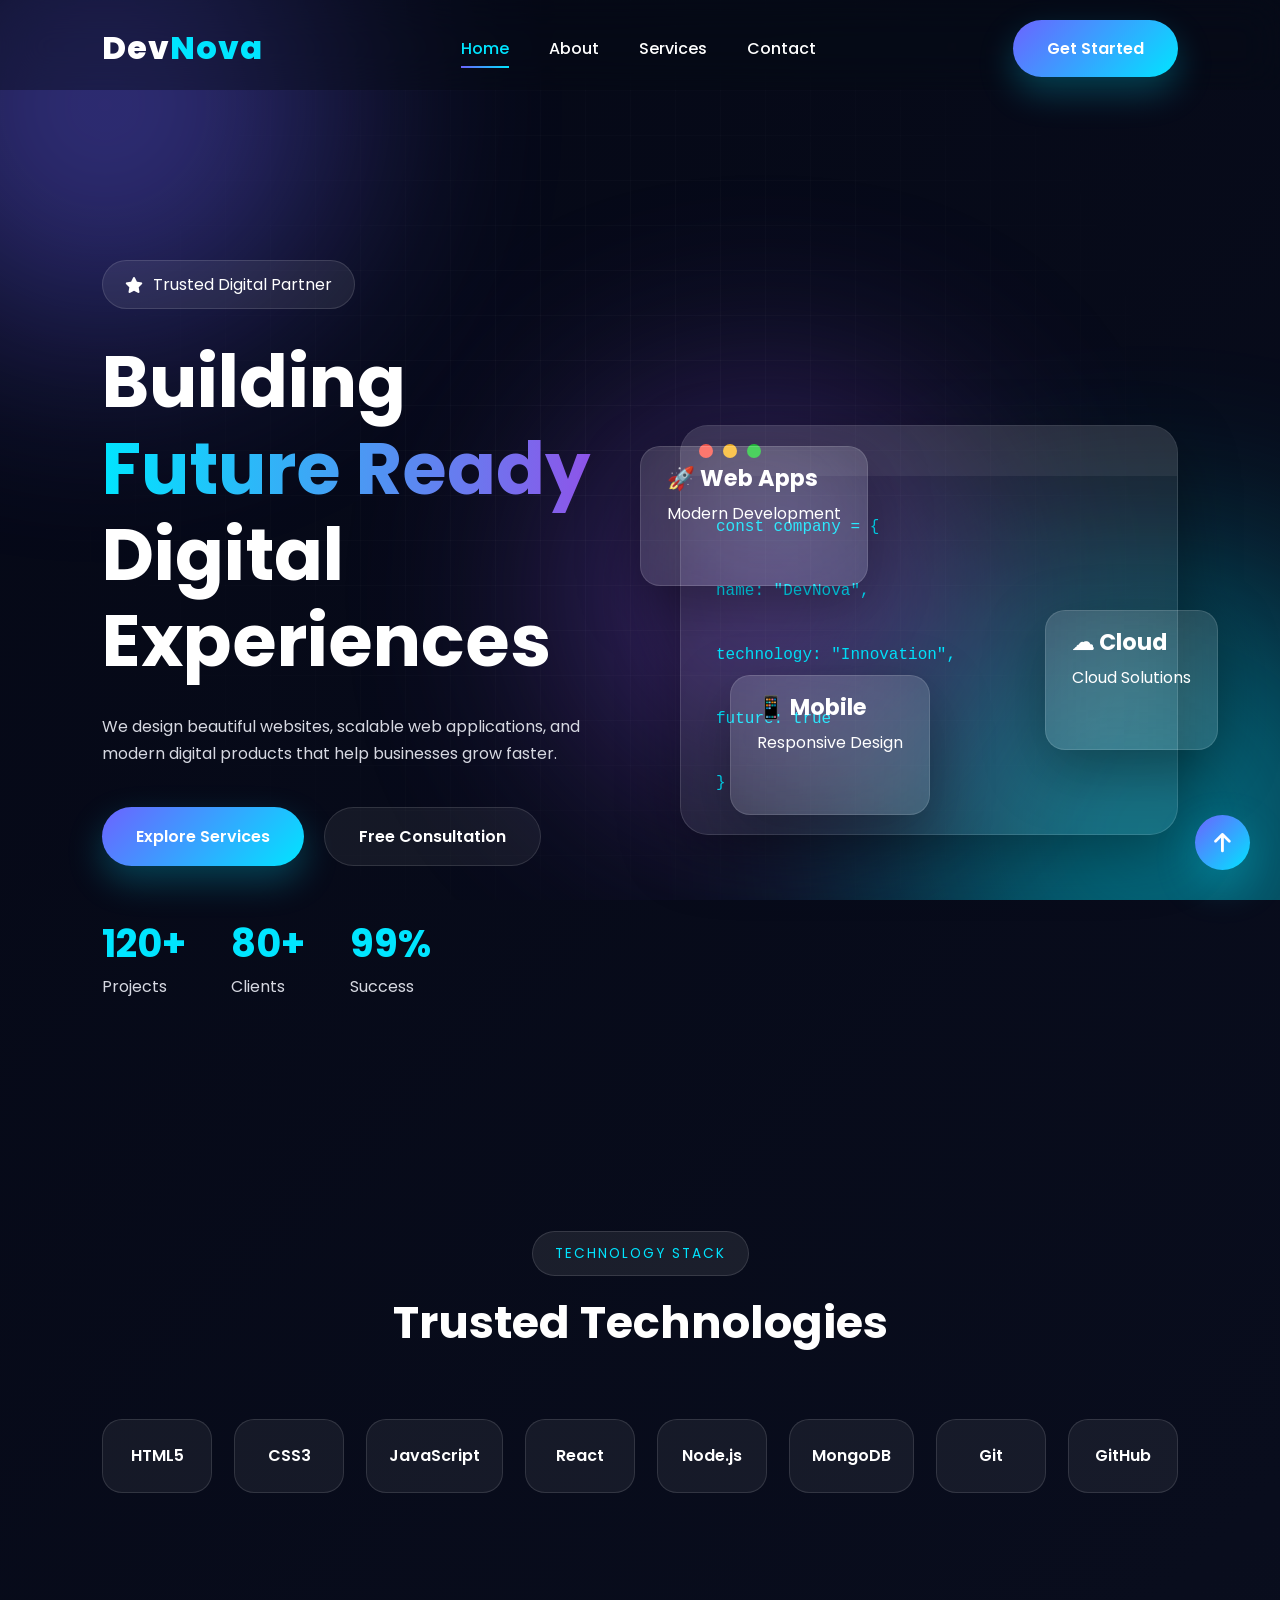
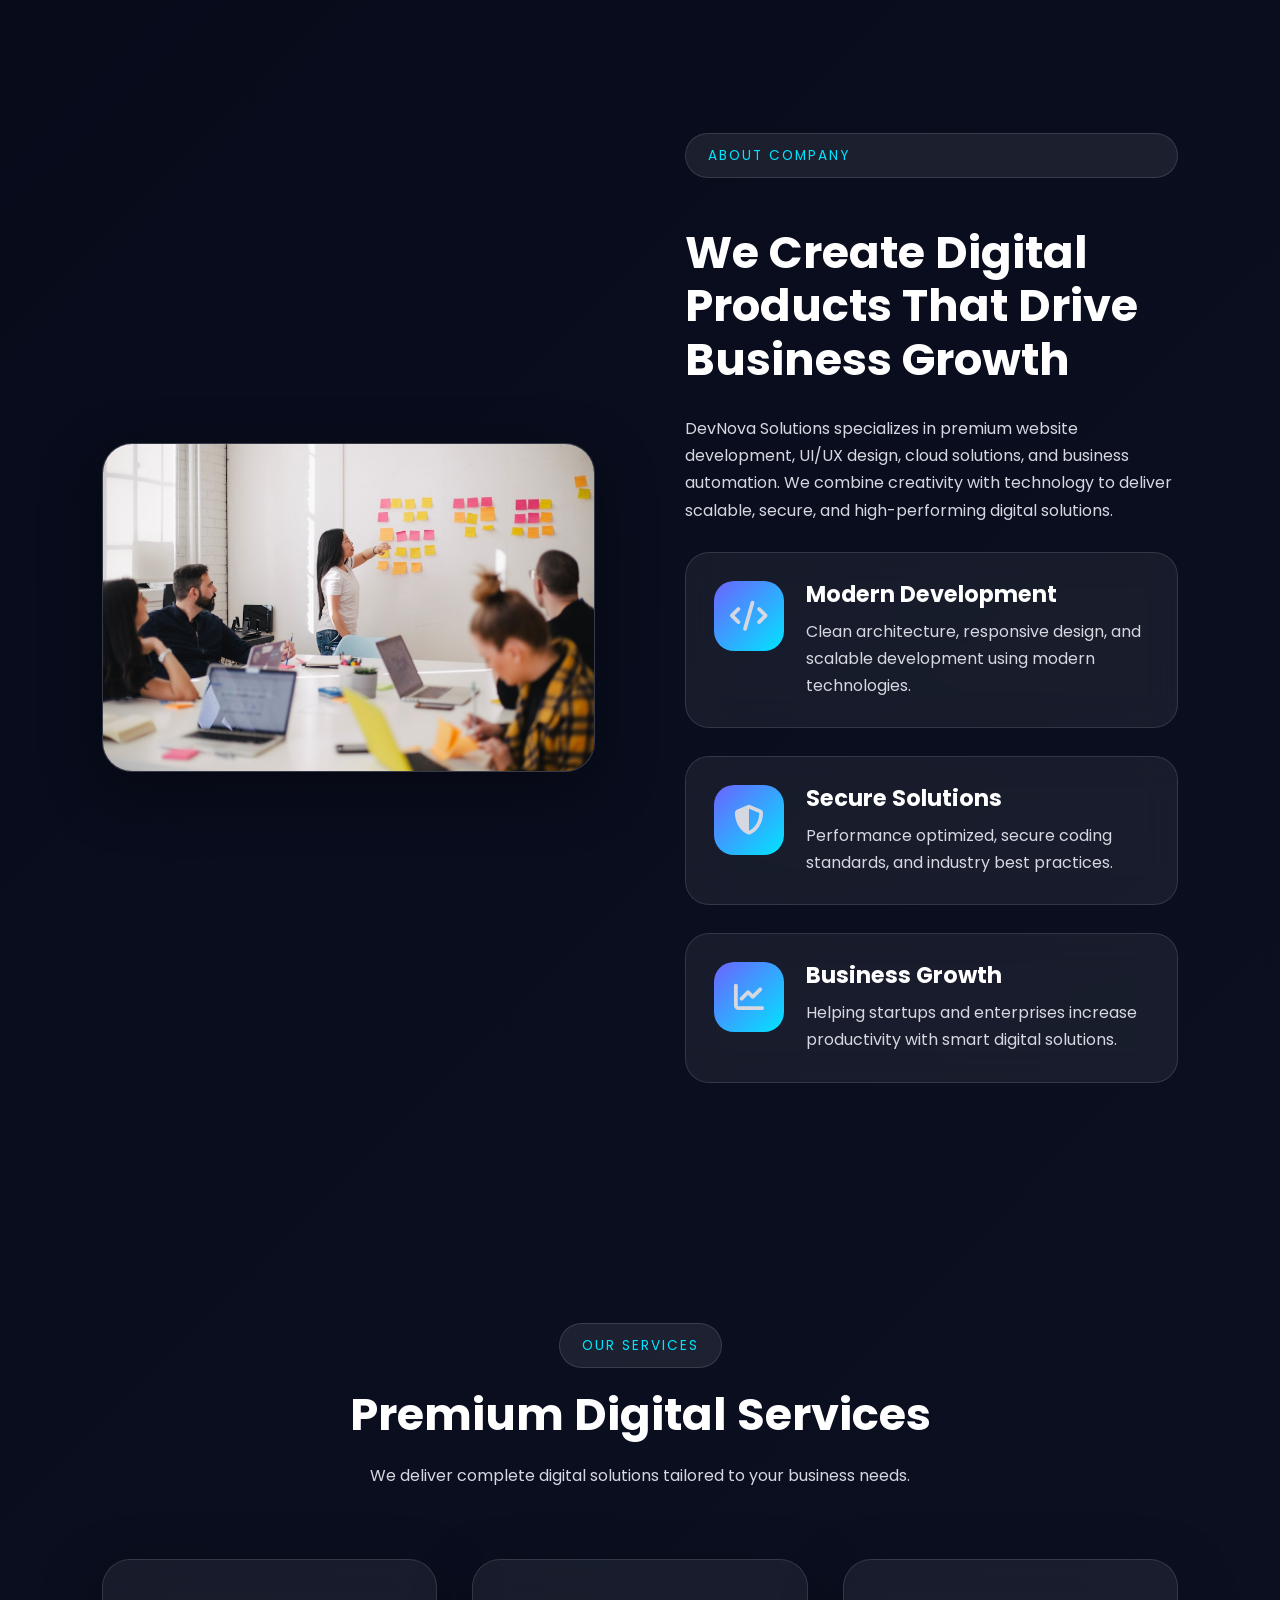
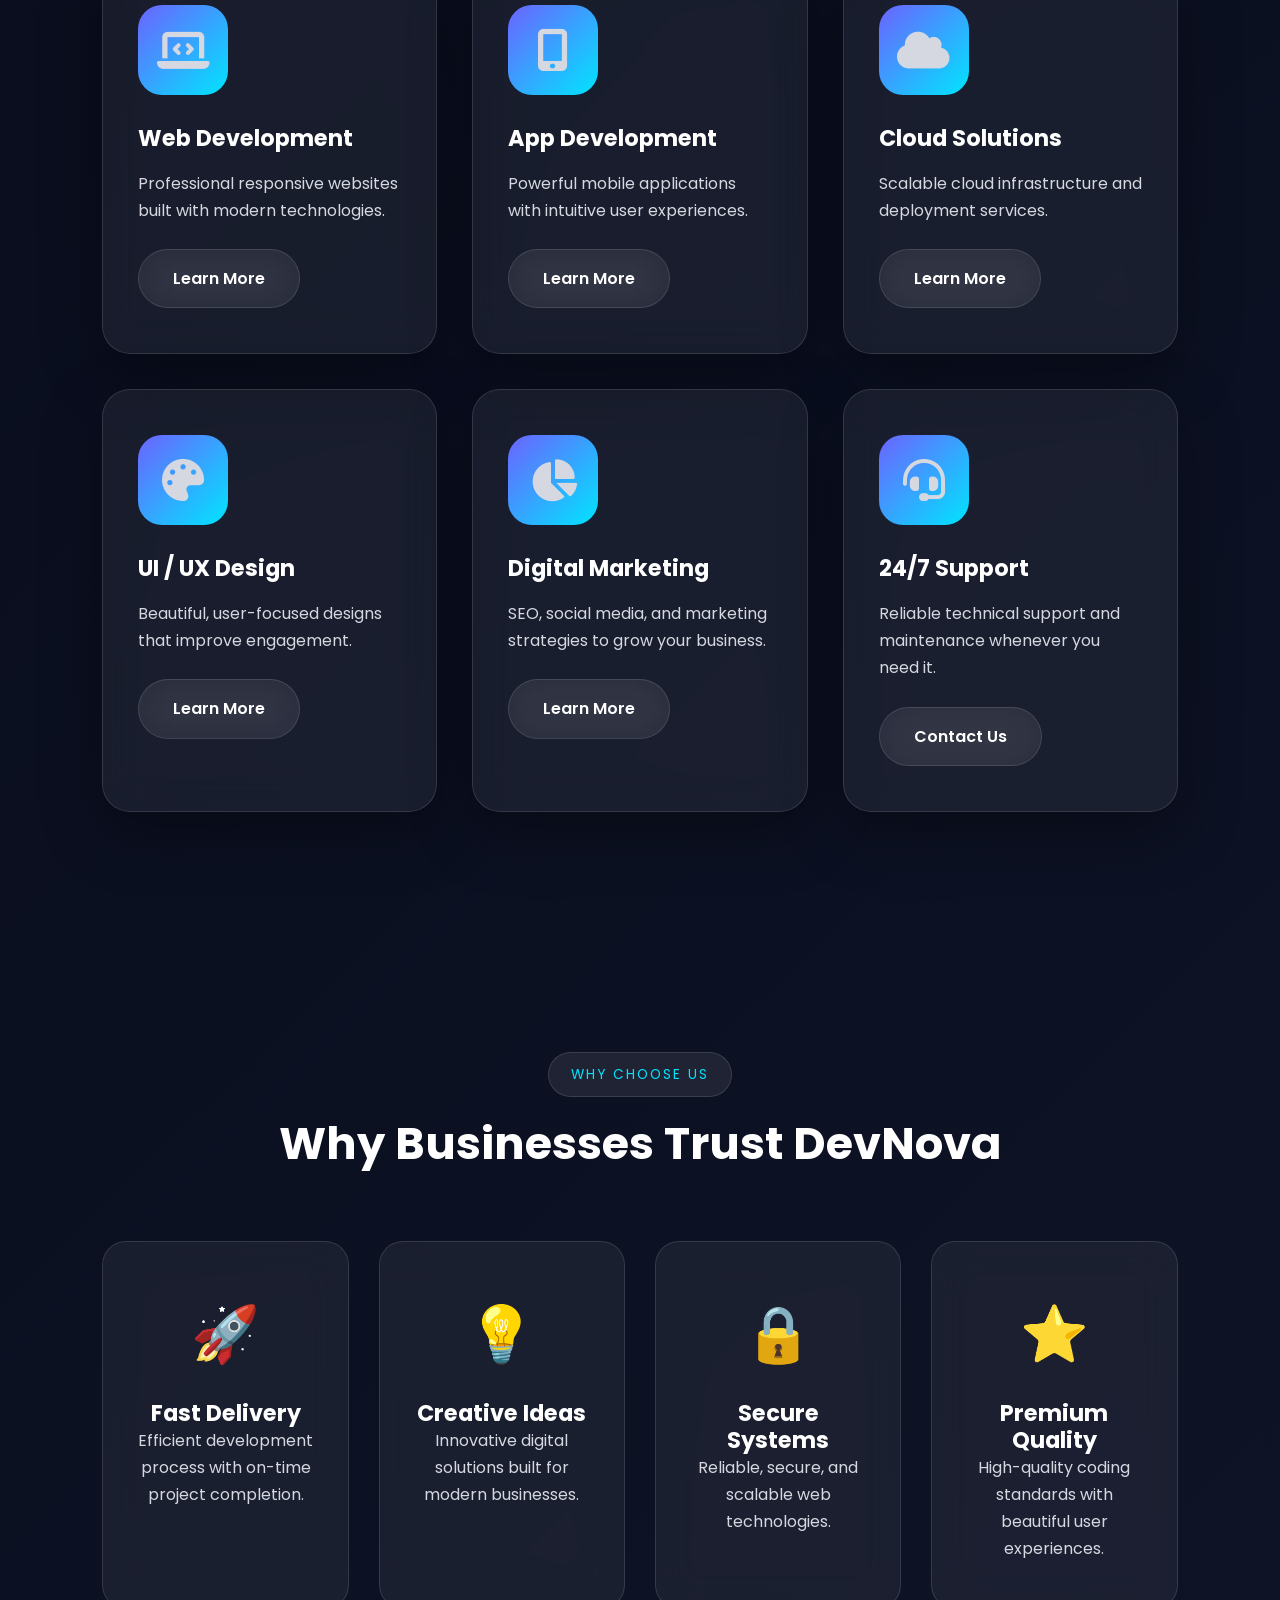
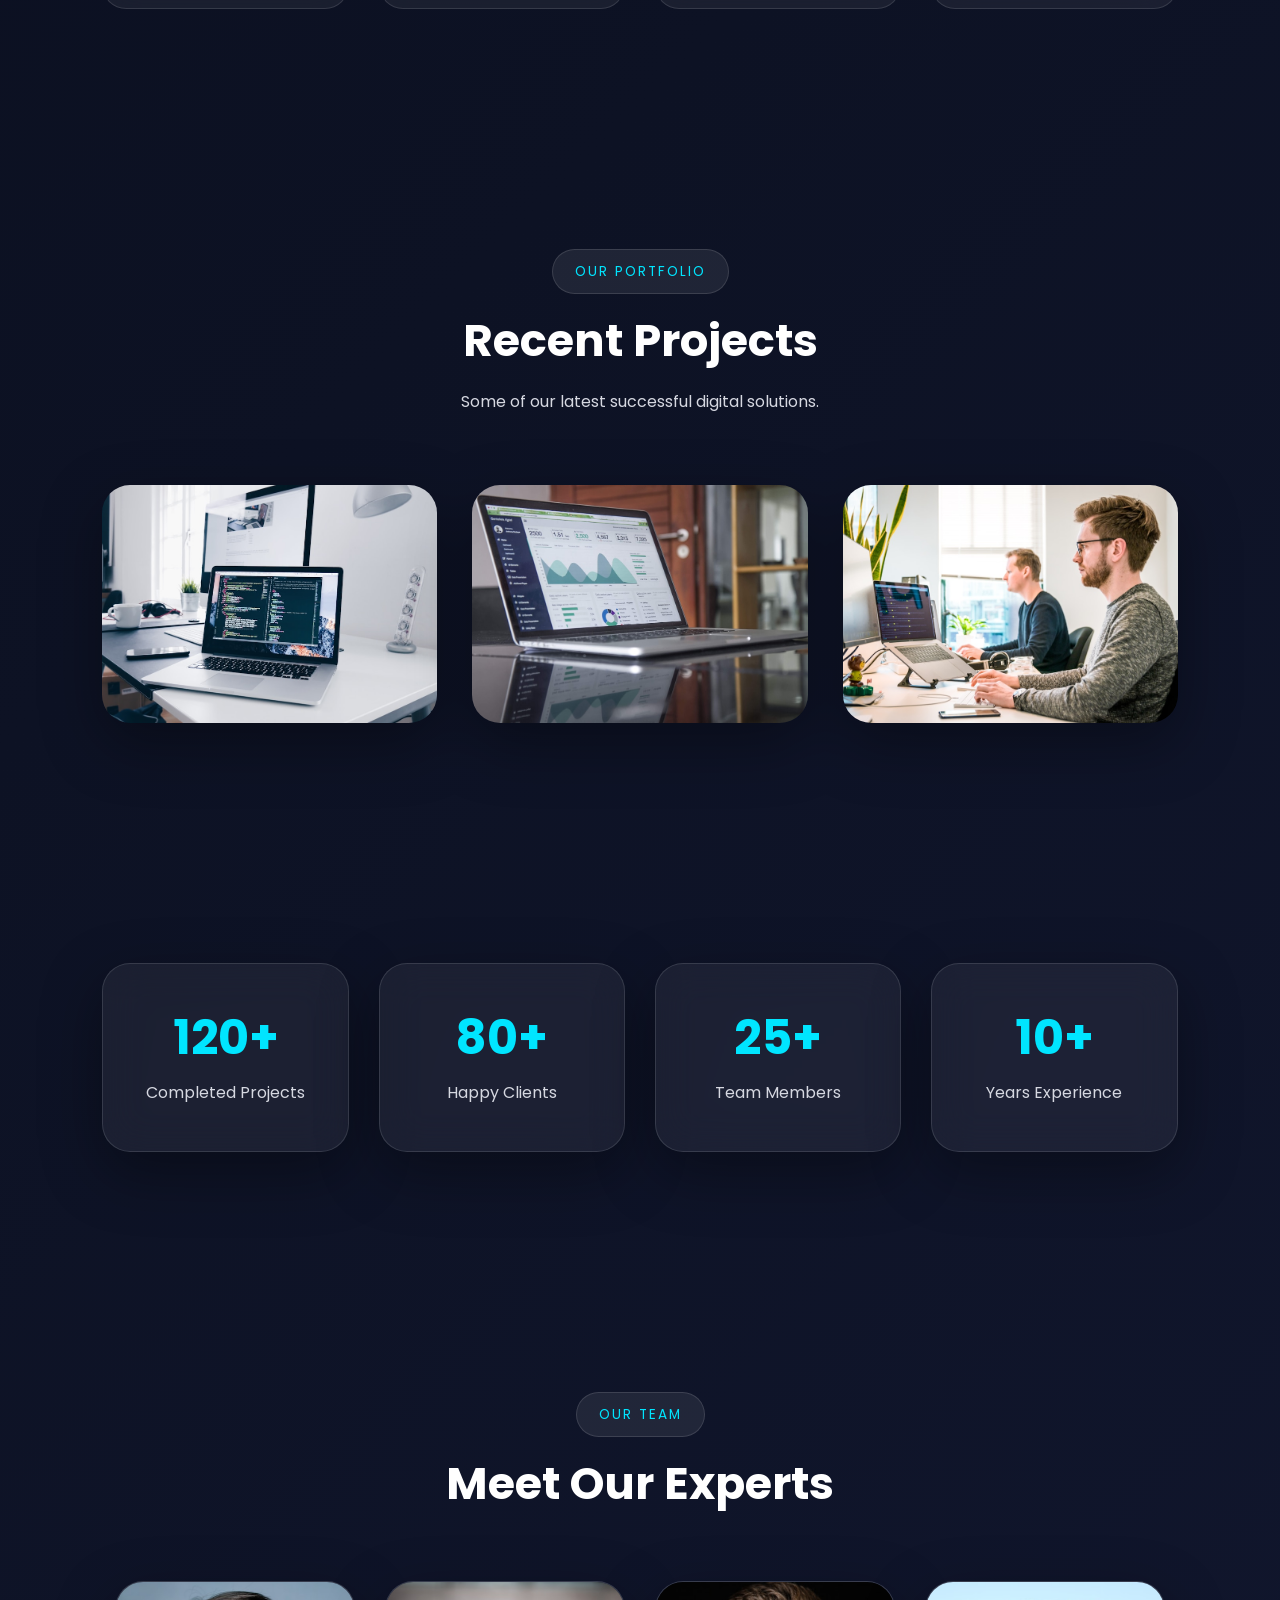
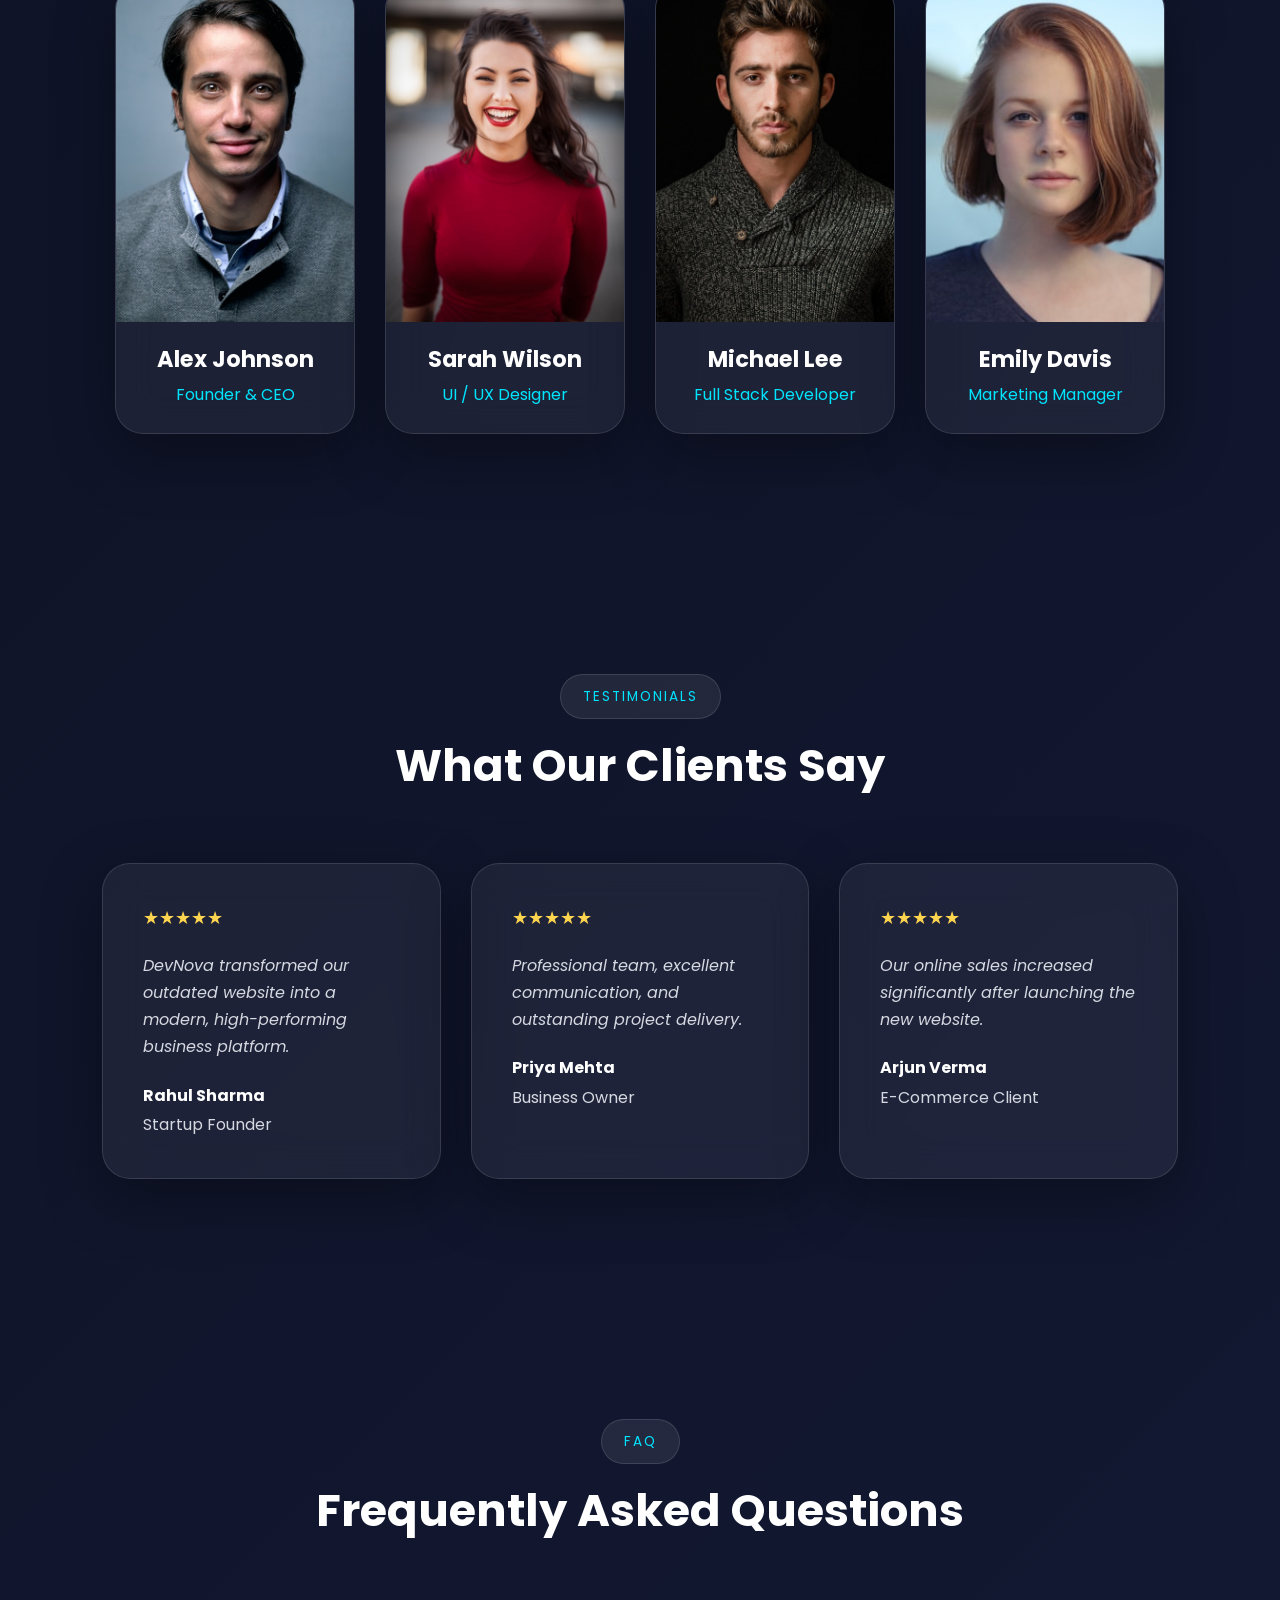
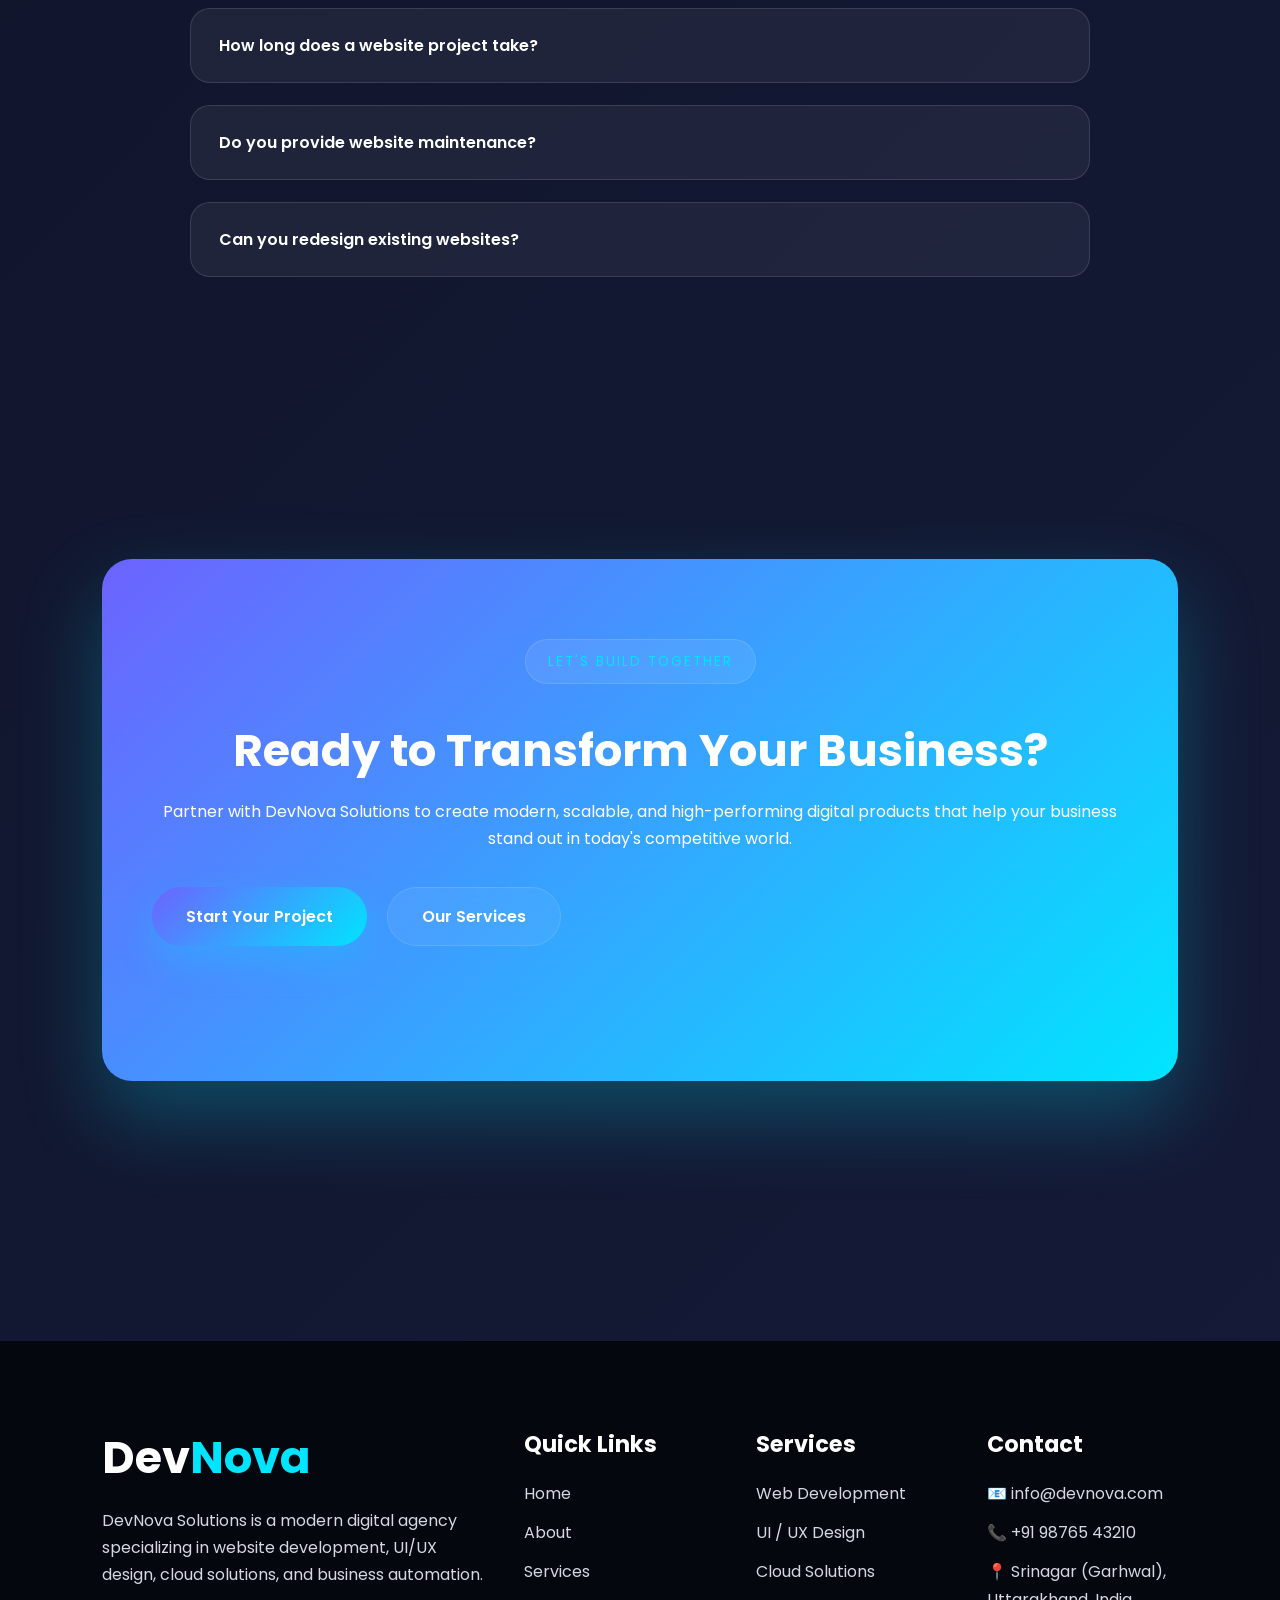
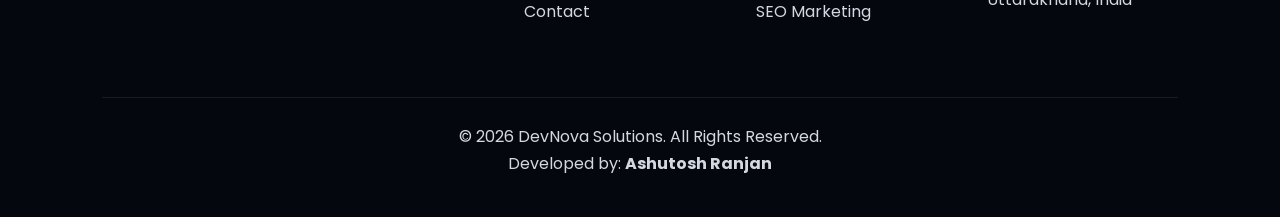
==== commit 0609c33b: "Add Week 04 Complete Web Development Project" ====
--- a/Week-04-WebDevelopment/index.html
+++ b/Week-04-WebDevelopment/index.html
@@ -21,6 +21,8 @@
 
 <link rel="stylesheet" href="css/style.css">
 
+<link rel="icon" type="image/svg+xml" href="assets/favicon.svg">
+
 </head>
 
 <body>
@@ -1097,11 +1099,11 @@
 
 <ul>
 
-<li>📧 info@devnova.com</li>
-
-<li>📞 +91 98765 43210</li>
-
-<li>📍 Ranchi, Jharkhand, India</li>
+<li><a href="mailto:info@devnova.com">📧 info@devnova.com</a></li>
+
+<li><a href="tel:+91 98765 43210">📞 +91 98765 43210</a></li>
+
+<li>📍 Srinagar (Garhwal), Uttarakhand, India</li>
 
 </ul>
 
--- a/Week-04-WebDevelopment/css/style.css
+++ b/Week-04-WebDevelopment/css/style.css
@@ -1570,9 +1570,9 @@
 
 .team-grid{
 
-    max-width:1400px;
-
-    margin:auto;
+    max-width:1050px;
+
+    margin:0 auto;
 
     display:grid;
 
@@ -1580,6 +1580,18 @@
 
     gap:30px;
 
+}
+
+.team-grid-three-cols{
+    max-width:1050px;
+
+    margin:0 auto;
+
+    display:grid;
+
+    grid-template-columns:repeat(3,1fr);
+
+    gap:30px;
 }
 
 .team-card{
@@ -2522,3 +2534,110 @@
 
 }
 
+
+
+/*=========================================
+   RESPONSIVE MEDIA QUERIES (THE FIX)
+=========================================*/
+
+/* Large Tablets / Small Laptops */
+/*
+@media (max-width: 1200px) {
+    .hero-container, .about-container {
+        grid-template-columns: 1fr;
+        text-align: center;
+    }
+    .hero-right {
+        justify-content: center;
+        margin-top: 60px;
+    }
+    .services-grid, .portfolio-grid, .stats-grid, .why-grid, .pricing-grid, .process-grid {
+        grid-template-columns: repeat(2, 1fr);
+    }
+    .team-grid, .team-grid.three-cols {
+        grid-template-columns: repeat(2, 1fr);
+    }
+    .footer-container {
+        grid-template-columns: repeat(2, 1fr);
+    }
+}
+
+
+/* Tablets */
+/*
+@media (max-width: 992px) {
+    h1 { font-size: 3.5rem; }
+    h2 { font-size: 2.4rem; }
+    .brand-slider, .tech-grid {
+        grid-template-columns: repeat(4, 1fr);
+    }
+    .floating-card { 
+        display: none; 
+    } 
+} 
+*/
+
+/* Mobile Devices */
+/*
+@media (max-width: 768px) {
+    section { padding: 90px 6%; }
+    header { padding: 18px 6%; }
+    
+    /* Reveal the Hamburger Icon */
+    /*
+    .menu-toggle { 
+        display: flex; 
+    } */
+    
+    /* Convert Navbar to Slide-out Sidebar */
+    /*
+    .nav-links {
+        position: fixed;
+        top: 80px;
+        right: -100%; 
+        width: 280px;
+        height: calc(100vh - 80px);
+        background: rgba(13, 18, 36, 0.95);
+        backdrop-filter: blur(20px);
+        -webkit-backdrop-filter: blur(20px);
+        flex-direction: column;
+        justify-content: flex-start;
+        padding-top: 50px;
+        transition: right 0.4s ease;
+        border-left: 1px solid var(--border);
+    }
+    */
+    
+    /* The JavaScript you added earlier triggers this class to slide the menu in */
+    /*
+    .nav-links.active {
+        right: 0; 
+    }
+    
+    .hero-buttons, .hero-stats {
+        flex-direction: column;
+        align-items: center;
+        gap: 20px;
+    }
+    
+    .mission-vision {
+        grid-template-columns: 1fr;
+    }
+} */
+
+/* Small Mobile Devices */
+/*
+@media (max-width: 576px) {
+    h1 { font-size: 2.6rem; }
+    h2 { font-size: 2rem; }
+    .btn-primary, .btn-secondary { width: 100%; }
+    
+    /* Collapse all remaining grids into a single column */
+    /*
+    .services-grid, .portfolio-grid, .stats-grid, .team-grid, .team-grid.three-cols, .why-grid, .pricing-grid, .process-grid, .brand-slider, .tech-grid, .footer-container {
+        grid-template-columns: 1fr;
+    }
+    
+    .cta-content { padding: 50px 20px; }
+}
+*/
